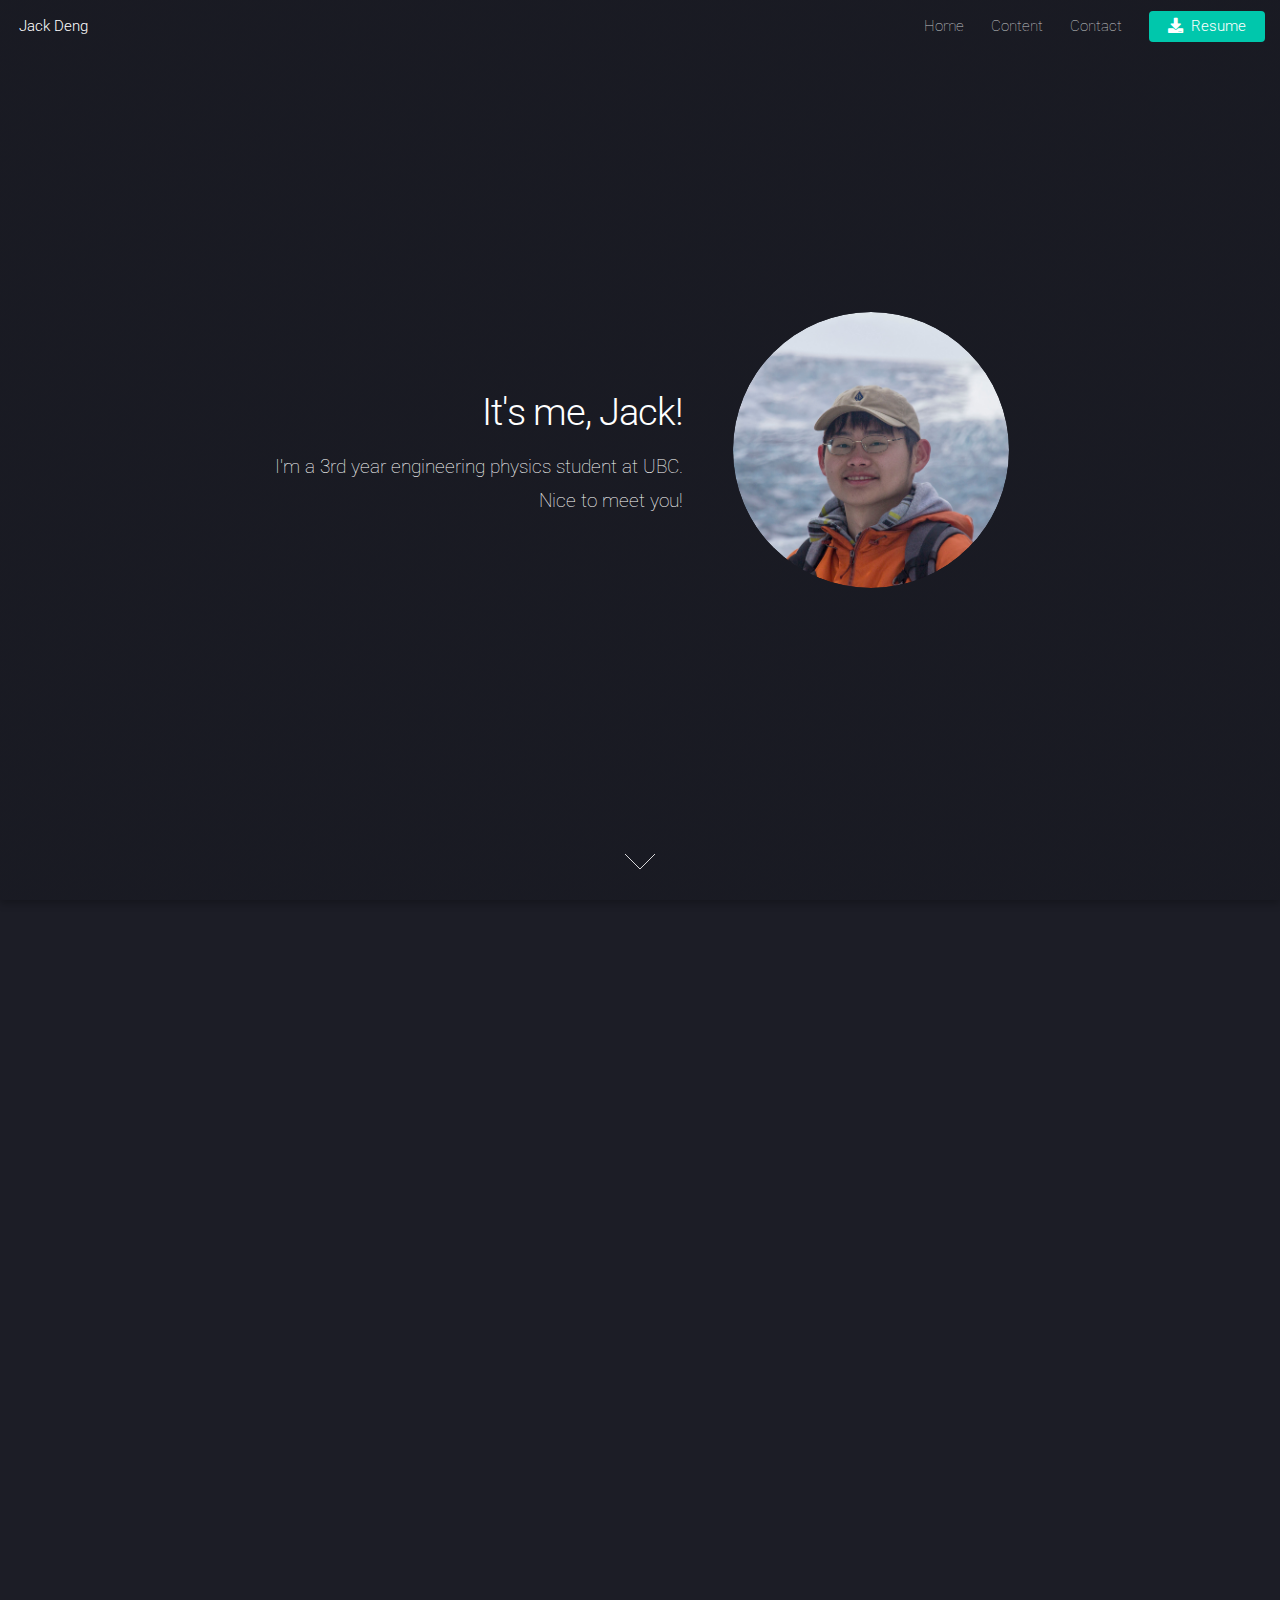
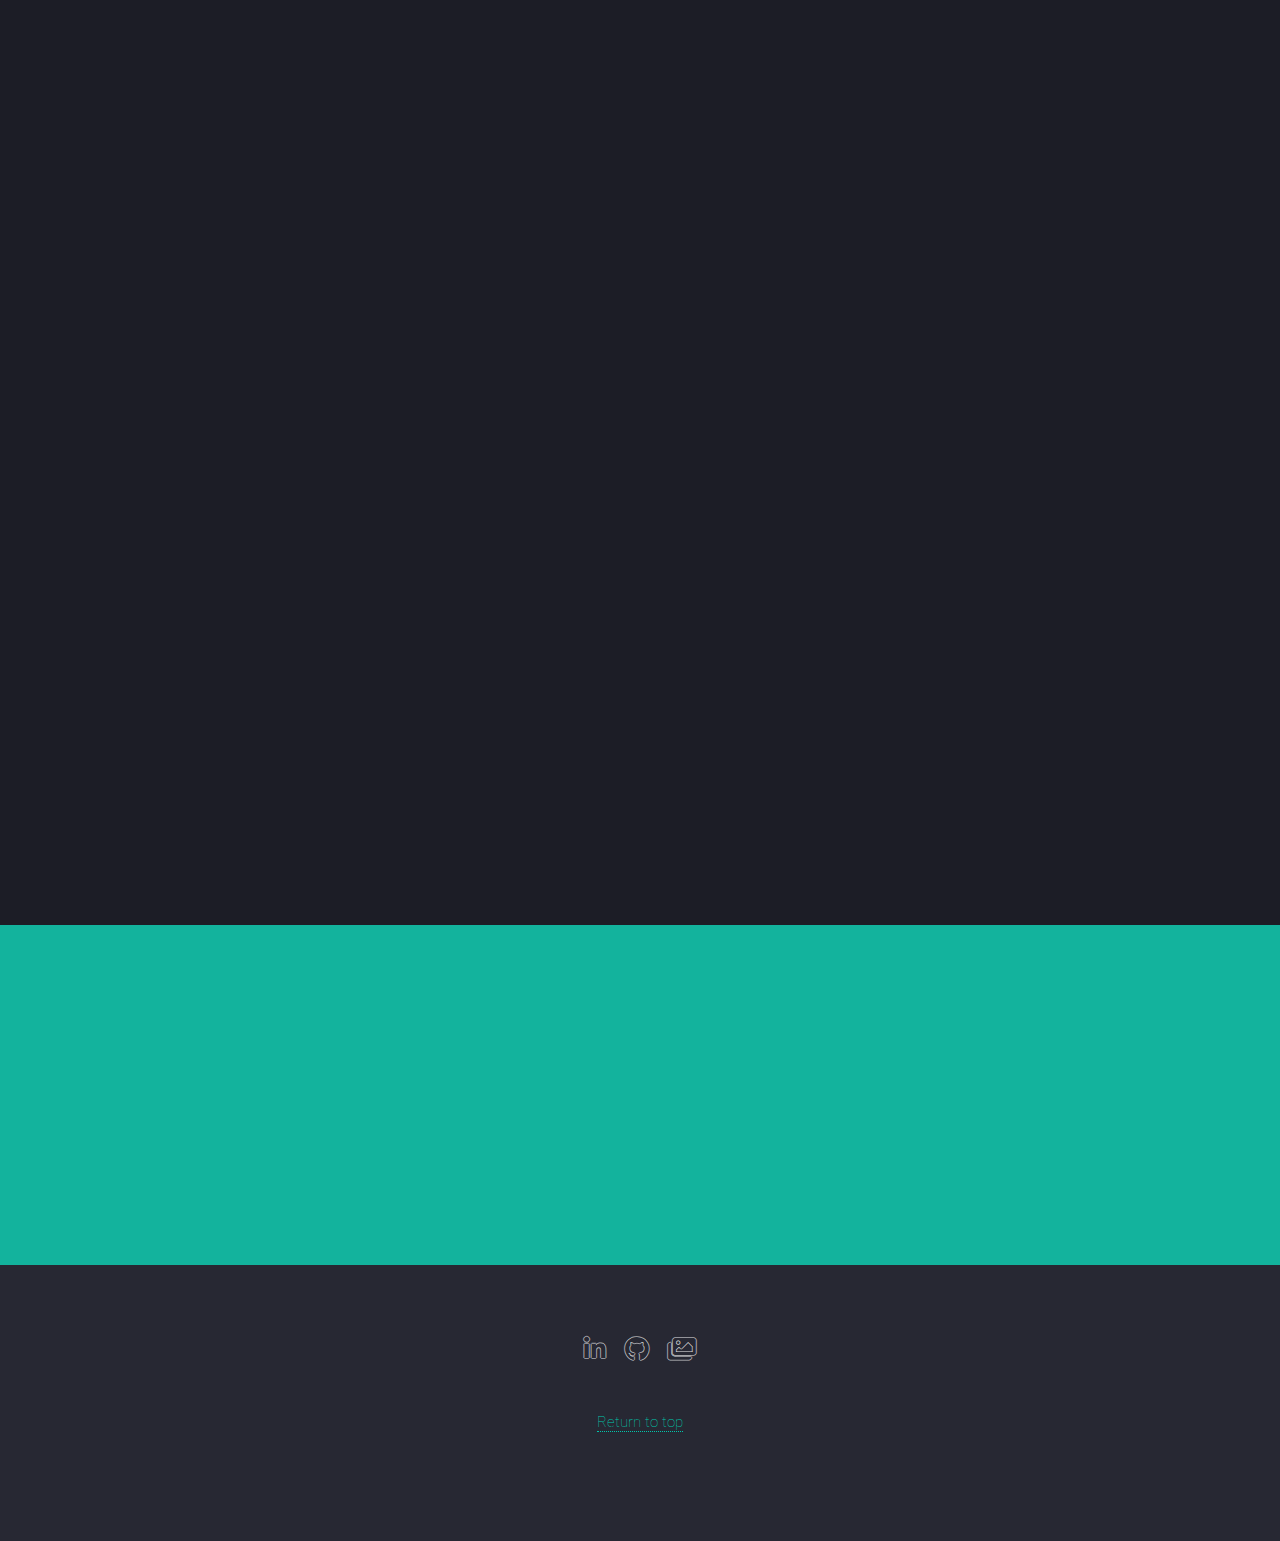
==== index.html @ 876738fc "Initial commit" ====
<!DOCTYPE HTML>
<!--
	Landed by HTML5 UP
	html5up.net | @ajlkn
	Free for personal and commercial use under the CCA 3.0 license (html5up.net/license)
-->
<html>
	<head>
		<title>jack's site</title>
		<meta charset="utf-8" />
		<meta name="viewport" content="width=device-width, initial-scale=1, user-scalable=no" />
		<link rel="stylesheet" href="assets/css/main.css" />
		<noscript><link rel="stylesheet" href="assets/css/noscript.css" /></noscript>
	</head>
	<body class="is-preload landing">
		<div id="page-wrapper">

			<!-- Header -->
				<header id="header">
					<h1 id="logo"><a href="index.html">Jack Deng</a></h1>
					<nav id="nav">
						<ul>
							<li><a href="index.html">Home</a></li>
							<li>
								<a href="#">Content</a>
								<ul>
									<li>
										<a href="#work"class="scrolly">Work</a>
										<ul>
											<li><a href="#work" class="scrolly">Huawei AI-IOT Co-op</a></li>
											<li><a href="#work" class="scrolly">Microsemi SW Co-op</a></li>
										</ul>
									</li>
									<li>
										<a href="#projects" class="scrolly">Projects & Extras</a>
										<ul>
											<li><a href="Pages/YikesTheRobot/Robot.html">Yikes, a robot</a></li>
											<li><a href="../../underconstruction.html">Hackathons</a></li>
											<li><a href="../../underconstruction.html">ROS parking challenge</a></li>
											<li><a href="../../underconstruction.html">UBC Baja</a></li>
											<li><a href="../../underconstruction.html">Photography & Film</a></li>
											<li><a href="../../underconstruction.html">Project car</a></li>
										</ul>
									</li>
								</ul>
							</li>
							<li><a href="#contact" class="scrolly">Contact</a></li>
							<li><a href="#" class="button primary icon solid fa-download">Resume</a></li>
						</ul>
					</nav>
				</header>

			<!-- Banner -->
				<section id="banner">
					<div class="content">
						<header>
							<h2>It's me, Jack!</h2>
							<p>I'm a 3rd year engineering physics student at UBC. <br>
								Nice to meet you!
							</p>
						</header>
						<span class="image"><img src="images/potrait.jpg" alt="" /></span>
					</div>
					<a href="#aboutme" class="goto-next scrolly">next</a>
				</section>

			<!-- abotu me -->
				<section id="aboutme" class="spotlight style1 bottom">
					<span class="image fit main"><img src="images/aboutme.jpg" alt=""></span>
					<div class="content">
						<div class="container">
							<div class="row">
								<div class="col-4 col-12">
									<header>
										<h2>About Me</h2>
									</header>
								</div>
								<div class="col-4 col-12">
									<p>I am a 3rd year student studying Engineering Physics (ENPH) at the University of British Columbia. 
										I enjoy learning new things and have enjoyed exploring the various fields in computer science. However, 
										I am also really interested in things related to physics and mechanical stuff.</p>
								</div>
							</div>
						</div>
					</div>
					<a href="#work" class="goto-next scrolly">Next</a>
				</section>
			
			<!-- Work -->
				<section id="work" class="wrapper style1 special fade-up">
					<div class="container">
						<header class="major">
							<h2>Work</h2>
							<p>Internships and paid work experiences</p>
						</header>
						<div class="box alt">
							<div class="row gtr-uniform">
								<section class="col-6 col-12-xsmall">
									<a href="#"><span class="image logo"> <img src="images/huaweii.jpg" alt="" /></span></a>
									<h3>AI-IOT Research Co-op</h3>
									<p>Worked on ROS research and development, focusing on navigation and mapping. Lasting 4 month during the summer of 2020.</p>
								</section>
								<section class="col-6 col-12-xsmall">
									<a href="#"><span class="image logo"> <img src="images/microsemi.jpg" alt="" /></span></a>
									<h3>Software Verification Co-op</h3>
									<p>Worked on software testing and verification on optical network processing chips. Lasting 4 month during the spring of 2019</p>
								</section>
							</div>
						</div>
					</div>
				</section>
			
			<!-- Projects -->
			<section id="projects" class="wrapper style1 special fade-up">
				<div class="container"> 
					<header class="major">
						<h2>Projects & Extras</h2>
						<p>Stuff I've done personally or for school</p>
					</header>
					<div class="box alt">
						<div class="row gtr-50 gtr-uniform">
							<section class="col-4 col-6-medium col-12-xsmall">
								<a href="Pages/YikesTheRobot/Robot.html"><span class="image card"> <img src="images/roba.jpg" alt="" /></span></a> 
								<h3>Yikes, a robot</h3>
								<p>An autonomous robot designed and built during the summer of 2019 for ENPH253</p>
								<ul class="actions special">
									<li><a href="Pages/YikesTheRobot/Robot.html" class="button">Learn more</a></li>
								</ul>
							</section>
							<section class="col-4 col-6-medium col-12-xsmall">
								<a href="#"><span class="image card"> <img src="images/hacka.jpg" alt="" /></span></a> 
								<h3>Hackathons</h3>
								<p>I've attended various hackathons to learn, have fun and meet new people. </p>
								<ul class="actions special">
									<li><a href="underconstruction.html" class="button">Learn more</a></li>
								</ul>
							</section>
							<section class="col-4 col-6-medium col-12-xsmall">
								<a href="#"><span class="image card"> <img src="images/ROSa.jpg" alt="" /></span></a> 
								<h3>ROS parking challenge</h3>
								<p>A project where our robot collected license plates in a simulated environment for ENPH353.</p>
								<ul class="actions special">
									<li><a href="underconstruction.html" class="button">Learn more</a></li>
								</ul>
							</section>
							<section class="col-4 col-6-medium col-12-xsmall">
								<a href="#"><span class="image card"> <img src="images/bajaa.jpg" alt="" /></span></a> 
								<h3>UBC Baja</h3>
								<p>Helped design and build the drivetrain at a school design team that competed for Baja SAE.</p>
								<ul class="actions special">
									<li><a href="underconstruction.html" class="button">Learn more</a></li>
								</ul>
							</section>
							<section class="col-4 col-6-medium col-12-xsmall">
								<a href="#"><span class="image card"> <img src="images/phota.jpg" alt="" /></span></a> 
								<h3>Photography & Film</h3>
								<p>Extra stuff revolving my photography and film projects I have done for fun.</p>
								<ul class="actions special">
									<li><a href="underconstruction.html" class="button">Learn more</a></li>
								</ul>
							</section>
							<section class="col-4 col-6-medium col-12-xsmall">
								<a href="#"><span class="image card"> <img src="images/carra.jpg" alt="" /></span></a> 
								<h3>Project car</h3>
								<p>A 94 Miata I am in the process of fixing up and making it really my own.</p>
								<ul class="actions special">
									<li><a href="underconstruction.html" class="button">Learn more</a></li>
								</ul>
							</section>
						</div>
					</div>
				</div>
			</section>

			<!-- Contact -->
				<section id="contact" class="wrapper style2 special fade">
					<div class="container">
						<header>
							<h2>Interested?</h2>
							<p>Contact me at <br> jackdeng000@gmail.com <br>
							or grab my resume below!</p>
							<a href="#" class="button primary icon solid fa-download">resume</a>
						</header>
					</div>
				</section>

			<!-- Footer -->
				<footer id="footer">
					<ul class="icons">
						<li><a href="https://www.linkedin.com/in/jacdeng/" class="icon brands alt fa-linkedin-in"><span class="label">LinkedIn</span></a></li>
						<li><a href="https://github.com/jacdeng" class="icon brands alt fa-github"><span class="label">GitHub</span></a></li>
						<li><a href="https://unsplash.com/@jacdeng" class="icon solid alt fa-images"><span class="label">Unsplash</span></a></li>
					</ul>
					<ul class="icons">
						<li><a href="#header" class="scrolly">Return to top</a></li>
					</ul>
				</footer>

		</div>

		<!-- Scripts -->
			<script src="assets/js/jquery.min.js"></script>
			<script src="assets/js/jquery.scrolly.min.js"></script>
			<script src="assets/js/jquery.dropotron.min.js"></script>
			<script src="assets/js/jquery.scrollex.min.js"></script>
			<script src="assets/js/browser.min.js"></script>
			<script src="assets/js/breakpoints.min.js"></script>
			<script src="assets/js/util.js"></script>
			<script src="assets/js/main.js"></script>

	</body>
</html>
---- assets/css/main.css ----
@import url("fontawesome-all.min.css");
@import url("https://fonts.googleapis.com/css?family=Roboto:100,300,100italic,300italic");

/*
	Landed by HTML5 UP
	html5up.net | @ajlkn
	Free for personal and commercial use under the CCA 3.0 license (html5up.net/license)
*/

html, body, div, span, applet, object,
iframe, h1, h2, h3, h4, h5, h6, p, blockquote,
pre, a, abbr, acronym, address, big, cite,
code, del, dfn, em, img, ins, kbd, q, s, samp,
small, strike, strong, sub, sup, tt, var, b,
u, i, center, dl, dt, dd, ol, ul, li, fieldset,
form, label, legend, table, caption, tbody,
tfoot, thead, tr, th, td, article, aside,
canvas, details, embed, figure, figcaption,
footer, header, hgroup, menu, nav, output, ruby,
section, summary, time, mark, audio, video {
	margin: 0;
	padding: 0;
	border: 0;
	font-size: 100%;
	font: inherit;
	vertical-align: baseline;}

article, aside, details, figcaption, figure,
footer, header, hgroup, menu, nav, section {
	display: block;}

body {
	line-height: 1;
}

ol, ul {
	list-style: none;
}

blockquote, q {
	quotes: none;
}

	blockquote:before, blockquote:after, q:before, q:after {
		content: '';
		content: none;
	}

table {
	border-collapse: collapse;
	border-spacing: 0;
}

body {
	-webkit-text-size-adjust: none;
}

mark {
	background-color: transparent;
	color: inherit;
}

input::-moz-focus-inner {
	border: 0;
	padding: 0;
}

input, select, textarea {
	-moz-appearance: none;
	-webkit-appearance: none;
	-ms-appearance: none;
	appearance: none;
}

/* Basic */

	html {
		box-sizing: border-box;
	}

	*, *:before, *:after {
		box-sizing: inherit;
	}

	html, body {
		background: #1c1d26;
	}

	body.is-preload *, body.is-preload *:before, body.is-preload *:after {
		-moz-animation: none !important;
		-webkit-animation: none !important;
		-ms-animation: none !important;
		animation: none !important;
		-moz-transition: none !important;
		-webkit-transition: none !important;
		-ms-transition: none !important;
		transition: none !important;
	}

	body, input, select, textarea {
		color: rgba(255, 255, 255, 0.75);
		font-family: "Roboto", Helvetica, sans-serif;
		font-size: 15pt;
		font-weight: 100;
		line-height: 1.75em;
	}

	a {
		-moz-transition: border-color 0.2s ease-in-out, color 0.2s ease-in-out;
		-webkit-transition: border-color 0.2s ease-in-out, color 0.2s ease-in-out;
		-ms-transition: border-color 0.2s ease-in-out, color 0.2s ease-in-out;
		transition: border-color 0.2s ease-in-out, color 0.2s ease-in-out;
		border-bottom: dotted 1px;
		color: #00c7ac;
		text-decoration: none;
	}

		a:hover {
			color: #00c7ac !important;
			border-bottom-color: transparent;
		}

	strong, b {
		color: #ffffff;
		font-weight: 300;
	}

	em, i {
		font-style: italic;
	}

	p {
		margin: 0 0 2em 0;
	}

	h1, h2, h3, h4, h5, h6 {
		color: #ffffff;
		font-weight: 300;
		line-height: 1em;
		margin: 0 0 1em 0;
	}

		h1 a, h2 a, h3 a, h4 a, h5 a, h6 a {
			color: inherit;
			border: 0;
		}

	h2 {
		font-size: 2em;
		line-height: 1.5em;
		letter-spacing: -0.025em;
	}

	h3 {
		font-size: 1.35em;
		line-height: 1.5em;
	}

	h4 {
		font-size: 1.1em;
		line-height: 1.5em;
	}

	h5 {
		font-size: 0.9em;
		line-height: 1.5em;
	}

	h6 {
		font-size: 0.7em;
		line-height: 1.5em;
	}

	sub {
		font-size: 0.8em;
		position: relative;
		top: 0.5em;
	}

	sup {
		font-size: 0.8em;
		position: relative;
		top: -0.5em;
	}

	hr {
		border: 0;
		border-bottom: solid 1px rgba(255, 255, 255, 0.3);
		margin: 3em 0;
	}

		hr.major {
			margin: 4em 0;
		}

	blockquote {
		border-left: solid 4px rgba(255, 255, 255, 0.3);
		font-style: italic;
		margin: 0 0 2em 0;
		padding: 0.5em 0 0.5em 2em;
	}

	code {
		background: rgba(255, 255, 255, 0.075);
		border-radius: 4px;
		font-family: "Courier New", monospace;
		font-size: 0.9em;
		margin: 0 0.25em;
		padding: 0.25em 0.65em;
	}

	pre {
		-webkit-overflow-scrolling: touch;
		font-family: "Courier New", monospace;
		font-size: 0.9em;
		margin: 0 0 2em 0;
	}

		pre code {
			display: block;
			line-height: 1.75em;
			padding: 1em 1.5em;
			overflow-x: auto;
		}

	.align-left {
		text-align: left;
	}

	.align-center {
		text-align: center;
	}

	.align-right {
		text-align: right;
	}

/* Loader */

	@-moz-keyframes spinner-show {
		0% {
			opacity: 0;
		}

		100% {
			opacity: 1;
		}
	}

	@-webkit-keyframes spinner-show {
		0% {
			opacity: 0;
		}

		100% {
			opacity: 1;
		}
	}

	@-ms-keyframes spinner-show {
		0% {
			opacity: 0;
		}

		100% {
			opacity: 1;
		}
	}

	@keyframes spinner-show {
		0% {
			opacity: 0;
		}

		100% {
			opacity: 1;
		}
	}

	@-moz-keyframes spinner-hide {
		0% {
			color: rgba(255, 255, 255, 0.15);
			z-index: 100001;
			-moz-transform: scale(1) rotate(0deg);
			-webkit-transform: scale(1) rotate(0deg);
			-ms-transform: scale(1) rotate(0deg);
			transform: scale(1) rotate(0deg);
		}

		99% {
			color: #1c1d26;
			z-index: 100001;
			-moz-transform: scale(0.5) rotate(360deg);
			-webkit-transform: scale(0.5) rotate(360deg);
			-ms-transform: scale(0.5) rotate(360deg);
			transform: scale(0.5) rotate(360deg);
		}

		100% {
			color: #1c1d26;
			z-index: -1;
			-moz-transform: scale(0.5) rotate(360deg);
			-webkit-transform: scale(0.5) rotate(360deg);
			-ms-transform: scale(0.5) rotate(360deg);
			transform: scale(0.5) rotate(360deg);
		}
	}

	@-webkit-keyframes spinner-hide {
		0% {
			color: rgba(255, 255, 255, 0.15);
			z-index: 100001;
			-moz-transform: scale(1) rotate(0deg);
			-webkit-transform: scale(1) rotate(0deg);
			-ms-transform: scale(1) rotate(0deg);
			transform: scale(1) rotate(0deg);
		}

		99% {
			color: #1c1d26;
			z-index: 100001;
			-moz-transform: scale(0.5) rotate(360deg);
			-webkit-transform: scale(0.5) rotate(360deg);
			-ms-transform: scale(0.5) rotate(360deg);
			transform: scale(0.5) rotate(360deg);
		}

		100% {
			color: #1c1d26;
			z-index: -1;
			-moz-transform: scale(0.5) rotate(360deg);
			-webkit-transform: scale(0.5) rotate(360deg);
			-ms-transform: scale(0.5) rotate(360deg);
			transform: scale(0.5) rotate(360deg);
		}
	}

	@-ms-keyframes spinner-hide {
		0% {
			color: rgba(255, 255, 255, 0.15);
			z-index: 100001;
			-moz-transform: scale(1) rotate(0deg);
			-webkit-transform: scale(1) rotate(0deg);
			-ms-transform: scale(1) rotate(0deg);
			transform: scale(1) rotate(0deg);
		}

		99% {
			color: #1c1d26;
			z-index: 100001;
			-moz-transform: scale(0.5) rotate(360deg);
			-webkit-transform: scale(0.5) rotate(360deg);
			-ms-transform: scale(0.5) rotate(360deg);
			transform: scale(0.5) rotate(360deg);
		}

		100% {
			color: #1c1d26;
			z-index: -1;
			-moz-transform: scale(0.5) rotate(360deg);
			-webkit-transform: scale(0.5) rotate(360deg);
			-ms-transform: scale(0.5) rotate(360deg);
			transform: scale(0.5) rotate(360deg);
		}
	}

	@keyframes spinner-hide {
		0% {
			color: rgba(255, 255, 255, 0.15);
			z-index: 100001;
			-moz-transform: scale(1) rotate(0deg);
			-webkit-transform: scale(1) rotate(0deg);
			-ms-transform: scale(1) rotate(0deg);
			transform: scale(1) rotate(0deg);
		}

		99% {
			color: #1c1d26;
			z-index: 100001;
			-moz-transform: scale(0.5) rotate(360deg);
			-webkit-transform: scale(0.5) rotate(360deg);
			-ms-transform: scale(0.5) rotate(360deg);
			transform: scale(0.5) rotate(360deg);
		}

		100% {
			color: #1c1d26;
			z-index: -1;
			-moz-transform: scale(0.5) rotate(360deg);
			-webkit-transform: scale(0.5) rotate(360deg);
			-ms-transform: scale(0.5) rotate(360deg);
			transform: scale(0.5) rotate(360deg);
		}
	}

	@-moz-keyframes spinner-rotate {
		0% {
			-moz-transform: scale(1) rotate(0deg);
			-webkit-transform: scale(1) rotate(0deg);
			-ms-transform: scale(1) rotate(0deg);
			transform: scale(1) rotate(0deg);
		}

		100% {
			-moz-transform: scale(1) rotate(360deg);
			-webkit-transform: scale(1) rotate(360deg);
			-ms-transform: scale(1) rotate(360deg);
			transform: scale(1) rotate(360deg);
		}
	}

	@-webkit-keyframes spinner-rotate {
		0% {
			-moz-transform: scale(1) rotate(0deg);
			-webkit-transform: scale(1) rotate(0deg);
			-ms-transform: scale(1) rotate(0deg);
			transform: scale(1) rotate(0deg);
		}

		100% {
			-moz-transform: scale(1) rotate(360deg);
			-webkit-transform: scale(1) rotate(360deg);
			-ms-transform: scale(1) rotate(360deg);
			transform: scale(1) rotate(360deg);
		}
	}

	@-ms-keyframes spinner-rotate {
		0% {
			-moz-transform: scale(1) rotate(0deg);
			-webkit-transform: scale(1) rotate(0deg);
			-ms-transform: scale(1) rotate(0deg);
			transform: scale(1) rotate(0deg);
		}

		100% {
			-moz-transform: scale(1) rotate(360deg);
			-webkit-transform: scale(1) rotate(360deg);
			-ms-transform: scale(1) rotate(360deg);
			transform: scale(1) rotate(360deg);
		}
	}

	@keyframes spinner-rotate {
		0% {
			-moz-transform: scale(1) rotate(0deg);
			-webkit-transform: scale(1) rotate(0deg);
			-ms-transform: scale(1) rotate(0deg);
			transform: scale(1) rotate(0deg);
		}

		100% {
			-moz-transform: scale(1) rotate(360deg);
			-webkit-transform: scale(1) rotate(360deg);
			-ms-transform: scale(1) rotate(360deg);
			transform: scale(1) rotate(360deg);
		}
	}

	@-moz-keyframes overlay-hide {
		0% {
			opacity: 1;
			z-index: 100000;
		}

		15% {
			opacity: 1;
			z-index: 100000;
		}

		99% {
			opacity: 0;
			z-index: 100000;
		}

		100% {
			opacity: 0;
			z-index: -1;
		}
	}

	@-webkit-keyframes overlay-hide {
		0% {
			opacity: 1;
			z-index: 100000;
		}

		15% {
			opacity: 1;
			z-index: 100000;
		}

		99% {
			opacity: 0;
			z-index: 100000;
		}

		100% {
			opacity: 0;
			z-index: -1;
		}
	}

	@-ms-keyframes overlay-hide {
		0% {
			opacity: 1;
			z-index: 100000;
		}

		15% {
			opacity: 1;
			z-index: 100000;
		}

		99% {
			opacity: 0;
			z-index: 100000;
		}

		100% {
			opacity: 0;
			z-index: -1;
		}
	}

	@keyframes overlay-hide {
		0% {
			opacity: 1;
			z-index: 100000;
		}

		15% {
			opacity: 1;
			z-index: 100000;
		}

		99% {
			opacity: 0;
			z-index: 100000;
		}

		100% {
			opacity: 0;
			z-index: -1;
		}
	}

	body.landing {
		text-decoration: none;
	}

		body.landing:before {
			-moz-osx-font-smoothing: grayscale;
			-webkit-font-smoothing: antialiased;
			display: inline-block;
			font-style: normal;
			font-variant: normal;
			text-rendering: auto;
			line-height: 1;
			text-transform: none !important;
			font-family: 'Font Awesome 5 Free';
			font-weight: 900;
		}

		body.landing:before {
			-moz-animation: spinner-show 1.5s 1 0.25s ease forwards, spinner-hide 0.25s ease-in-out forwards !important;
			-webkit-animation: spinner-show 1.5s 1 0.25s ease forwards, spinner-hide 0.25s ease-in-out forwards !important;
			-ms-animation: spinner-show 1.5s 1 0.25s ease forwards, spinner-hide 0.25s ease-in-out forwards !important;
			animation: spinner-show 1.5s 1 0.25s ease forwards, spinner-hide 0.25s ease-in-out forwards !important;
			-moz-transform-origin: 50% 50%;
			-webkit-transform-origin: 50% 50%;
			-ms-transform-origin: 50% 50%;
			transform-origin: 50% 50%;
			color: rgba(255, 255, 255, 0.15);
			content: '\f1ce';
			cursor: default;
			display: block;
			font-size: 2em;
			height: 2em;
			left: 50%;
			line-height: 2em;
			margin: -1em 0 0 -1em;
			opacity: 0;
			position: fixed;
			text-align: center;
			top: 50%;
			width: 2em;
			z-index: -1;
		}

		body.landing:after {
			-moz-animation: overlay-hide 1.5s ease-in forwards !important;
			-webkit-animation: overlay-hide 1.5s ease-in forwards !important;
			-ms-animation: overlay-hide 1.5s ease-in forwards !important;
			animation: overlay-hide 1.5s ease-in forwards !important;
			background: #1c1d26;
			content: '';
			display: block;
			height: 100%;
			left: 0;
			opacity: 0;
			position: fixed;
			top: 0;
			width: 100%;
			z-index: -1;
		}

		body.landing.is-preload:before {
			-moz-animation: spinner-show 1.5s 1 0.25s ease forwards, spinner-rotate 0.75s infinite linear !important;
			-webkit-animation: spinner-show 1.5s 1 0.25s ease forwards, spinner-rotate 0.75s infinite linear !important;
			-ms-animation: spinner-show 1.5s 1 0.25s ease forwards, spinner-rotate 0.75s infinite linear !important;
			animation: spinner-show 1.5s 1 0.25s ease forwards, spinner-rotate 0.75s infinite linear !important;
			z-index: 100001;
		}

		body.landing.is-preload:after {
			-moz-animation: none !important;
			-webkit-animation: none !important;
			-ms-animation: none !important;
			animation: none !important;
			opacity: 1;
			z-index: 100000;
		}

	@media (-webkit-min-device-pixel-ratio: 2) {

		body.landing:before {
			line-height: 2.025em;
		}

	}

/* Container */

	.container {
		margin: 0 auto;
		max-width: calc(100% - 4em);
		width: 70em;
	}

		.container.xsmall {
			width: 17.5em;
		}

		.container.small {
			width: 35em;
		}

		.container.medium {
			width: 52.5em;
		}

		.container.large {
			width: 87.5em;
		}

		.container.xlarge {
			width: 105em;
		}

		.container.max {
			width: 100%;
		}

		@media screen and (max-width: 1280px) {

			.container {
				width: 90%;
				max-width: 100%;
			}

		}

		@media screen and (max-width: 980px) {

			.container {
				width: 100% !important;
			}

		}

/* Row */

	.row {
		display: flex;
		flex-wrap: wrap;
		box-sizing: border-box;
		align-items: stretch;
	}

		.row > * {
			box-sizing: border-box;
		}

		.row.gtr-uniform > * > :last-child {
			margin-bottom: 0;
		}

		.row.aln-left {
			justify-content: flex-start;
		}

		.row.aln-center {
			justify-content: center;
		}

		.row.aln-right {
			justify-content: flex-end;
		}

		.row.aln-top {
			align-items: flex-start;
		}

		.row.aln-middle {
			align-items: center;
		}

		.row.aln-bottom {
			align-items: flex-end;
		}

		.row > .imp {
			order: -1;
		}

		.row > .col-1 {
			width: 8.33333%;
		}

		.row > .off-1 {
			margin-left: 8.33333%;
		}

		.row > .col-2 {
			width: 16.66667%;
		}

		.row > .off-2 {
			margin-left: 16.66667%;
		}

		.row > .col-3 {
			width: 25%;
		}

		.row > .off-3 {
			margin-left: 25%;
		}

		.row > .col-4 {
			width: 33.33333%;
		}

		.row > .off-4 {
			margin-left: 33.33333%;
		}

		.row > .col-5 {
			width: 41.66667%;
		}

		.row > .off-5 {
			margin-left: 41.66667%;
		}

		.row > .col-6 {
			width: 50%;
		}

		.row > .off-6 {
			margin-left: 50%;
		}

		.row > .col-7 {
			width: 58.33333%;
		}

		.row > .off-7 {
			margin-left: 58.33333%;
		}

		.row > .col-8 {
			width: 66.66667%;
		}

		.row > .off-8 {
			margin-left: 66.66667%;
		}

		.row > .col-9 {
			width: 75%;
		}

		.row > .off-9 {
			margin-left: 75%;
		}

		.row > .col-10 {
			width: 83.33333%;
		}

		.row > .off-10 {
			margin-left: 83.33333%;
		}

		.row > .col-11 {
			width: 91.66667%;
		}

		.row > .off-11 {
			margin-left: 91.66667%;
		}

		.row > .col-12 {
			width: 100%;
		}

		.row > .off-12 {
			margin-left: 100%;
		}

		.row.gtr-0 {
			margin-top: 0;
			margin-left: 0em;
		}

			.row.gtr-0 > * {
				padding: 0 0 0 0em;
			}

			.row.gtr-0.gtr-uniform {
				margin-top: 0em;
			}

				.row.gtr-0.gtr-uniform > * {
					padding-top: 0em;
				}

		.row.gtr-25 {
			margin-top: 0;
			margin-left: -0.625em;
		}

			.row.gtr-25 > * {
				padding: 0 0 0 0.625em;
			}

			.row.gtr-25.gtr-uniform {
				margin-top: -0.625em;
			}

				.row.gtr-25.gtr-uniform > * {
					padding-top: 0.625em;
				}

		.row.gtr-50 {
			margin-top: 0;
			margin-left: -1.25em;
		}

			.row.gtr-50 > * {
				padding: 0 0 0 1.25em;
			}

			.row.gtr-50.gtr-uniform {
				margin-top: -1.25em;
			}

				.row.gtr-50.gtr-uniform > * {
					padding-top: 1.25em;
				}

		.row {
			margin-top: 0;
			margin-left: -2.5em;
		}

			.row > * {
				padding: 0 0 0 2.5em;
			}

			.row.gtr-uniform {
				margin-top: -2.5em;
			}

				.row.gtr-uniform > * {
					padding-top: 2.5em;
				}

		.row.gtr-150 {
			margin-top: 0;
			margin-left: -3.75em;
		}

			.row.gtr-150 > * {
				padding: 0 0 0 3.75em;
			}

			.row.gtr-150.gtr-uniform {
				margin-top: -3.75em;
			}

				.row.gtr-150.gtr-uniform > * {
					padding-top: 3.75em;
				}

		.row.gtr-200 {
			margin-top: 0;
			margin-left: -5em;
		}

			.row.gtr-200 > * {
				padding: 0 0 0 5em;
			}

			.row.gtr-200.gtr-uniform {
				margin-top: -5em;
			}

				.row.gtr-200.gtr-uniform > * {
					padding-top: 5em;
				}

		@media screen and (max-width: 1680px) {

			.row {
				display: flex;
				flex-wrap: wrap;
				box-sizing: border-box;
				align-items: stretch;
			}

				.row > * {
					box-sizing: border-box;
				}

				.row.gtr-uniform > * > :last-child {
					margin-bottom: 0;
				}

				.row.aln-left {
					justify-content: flex-start;
				}

				.row.aln-center {
					justify-content: center;
				}

				.row.aln-right {
					justify-content: flex-end;
				}

				.row.aln-top {
					align-items: flex-start;
				}

				.row.aln-middle {
					align-items: center;
				}

				.row.aln-bottom {
					align-items: flex-end;
				}

				.row > .imp-xlarge {
					order: -1;
				}

				.row > .col-1-xlarge {
					width: 8.33333%;
				}

				.row > .off-1-xlarge {
					margin-left: 8.33333%;
				}

				.row > .col-2-xlarge {
					width: 16.66667%;
				}

				.row > .off-2-xlarge {
					margin-left: 16.66667%;
				}

				.row > .col-3-xlarge {
					width: 25%;
				}

				.row > .off-3-xlarge {
					margin-left: 25%;
				}

				.row > .col-4-xlarge {
					width: 33.33333%;
				}

				.row > .off-4-xlarge {
					margin-left: 33.33333%;
				}

				.row > .col-5-xlarge {
					width: 41.66667%;
				}

				.row > .off-5-xlarge {
					margin-left: 41.66667%;
				}

				.row > .col-6-xlarge {
					width: 50%;
				}

				.row > .off-6-xlarge {
					margin-left: 50%;
				}

				.row > .col-7-xlarge {
					width: 58.33333%;
				}

				.row > .off-7-xlarge {
					margin-left: 58.33333%;
				}

				.row > .col-8-xlarge {
					width: 66.66667%;
				}

				.row > .off-8-xlarge {
					margin-left: 66.66667%;
				}

				.row > .col-9-xlarge {
					width: 75%;
				}

				.row > .off-9-xlarge {
					margin-left: 75%;
				}

				.row > .col-10-xlarge {
					width: 83.33333%;
				}

				.row > .off-10-xlarge {
					margin-left: 83.33333%;
				}

				.row > .col-11-xlarge {
					width: 91.66667%;
				}

				.row > .off-11-xlarge {
					margin-left: 91.66667%;
				}

				.row > .col-12-xlarge {
					width: 100%;
				}

				.row > .off-12-xlarge {
					margin-left: 100%;
				}

				.row.gtr-0 {
					margin-top: 0;
					margin-left: 0em;
				}

					.row.gtr-0 > * {
						padding: 0 0 0 0em;
					}

					.row.gtr-0.gtr-uniform {
						margin-top: 0em;
					}

						.row.gtr-0.gtr-uniform > * {
							padding-top: 0em;
						}

				.row.gtr-25 {
					margin-top: 0;
					margin-left: -0.625em;
				}

					.row.gtr-25 > * {
						padding: 0 0 0 0.625em;
					}

					.row.gtr-25.gtr-uniform {
						margin-top: -0.625em;
					}

						.row.gtr-25.gtr-uniform > * {
							padding-top: 0.625em;
						}

				.row.gtr-50 {
					margin-top: 0;
					margin-left: -1.25em;
				}

					.row.gtr-50 > * {
						padding: 0 0 0 1.75em;
					}

					.row.gtr-50.gtr-uniform {
						margin-top: -1.25em;
					}

						.row.gtr-50.gtr-uniform > * {
							padding-top: 1.25em;
							padding-bottom: 1.25em;
						}

				.row {
					margin-top: 0;
					margin-left: -2.5em;
				}

					.row > * {
						padding: 0 0 0 2.5em;
					}

					.row.gtr-uniform {
						margin-top: -2.5em;
					}

						.row.gtr-uniform > * {
							padding-top: 0em;
						}

				.row.gtr-150 {
					margin-top: 0;
					margin-left: -3.75em;
				}

					.row.gtr-150 > * {
						padding: 0 0 0 3.75em;
					}

					.row.gtr-150.gtr-uniform {
						margin-top: -3.75em;
					}

						.row.gtr-150.gtr-uniform > * {
							padding-top: 3.75em;
						}

				.row.gtr-200 {
					margin-top: 0;
					margin-left: -5em;
				}

					.row.gtr-200 > * {
						padding: 0 0 0 5em;
					}

					.row.gtr-200.gtr-uniform {
						margin-top: -5em;
					}

						.row.gtr-200.gtr-uniform > * {
							padding-top: 5em;
						}

		}

		@media screen and (max-width: 1280px) {

			.row {
				display: flex;
				flex-wrap: wrap;
				box-sizing: border-box;
				align-items: stretch;
			}

				.row > * {
					box-sizing: border-box;
				}

				.row.gtr-uniform > * > :last-child {
					margin-bottom: 0;
				}

				.row.aln-left {
					justify-content: flex-start;
				}

				.row.aln-center {
					justify-content: center;
				}

				.row.aln-right {
					justify-content: flex-end;
				}

				.row.aln-top {
					align-items: flex-start;
				}

				.row.aln-middle {
					align-items: center;
				}

				.row.aln-bottom {
					align-items: flex-end;
				}

				.row > .imp-large {
					order: -1;
				}

				.row > .col-1-large {
					width: 8.33333%;
				}

				.row > .off-1-large {
					margin-left: 8.33333%;
				}

				.row > .col-2-large {
					width: 16.66667%;
				}

				.row > .off-2-large {
					margin-left: 16.66667%;
				}

				.row > .col-3-large {
					width: 25%;
				}

				.row > .off-3-large {
					margin-left: 25%;
				}

				.row > .col-4-large {
					width: 33.33333%;
				}

				.row > .off-4-large {
					margin-left: 33.33333%;
				}

				.row > .col-5-large {
					width: 41.66667%;
				}

				.row > .off-5-large {
					margin-left: 41.66667%;
				}

				.row > .col-6-large {
					width: 50%;
				}

				.row > .off-6-large {
					margin-left: 50%;
				}

				.row > .col-7-large {
					width: 58.33333%;
				}

				.row > .off-7-large {
					margin-left: 58.33333%;
				}

				.row > .col-8-large {
					width: 66.66667%;
				}

				.row > .off-8-large {
					margin-left: 66.66667%;
				}

				.row > .col-9-large {
					width: 75%;
				}

				.row > .off-9-large {
					margin-left: 75%;
				}

				.row > .col-10-large {
					width: 83.33333%;
				}

				.row > .off-10-large {
					margin-left: 83.33333%;
				}

				.row > .col-11-large {
					width: 91.66667%;
				}

				.row > .off-11-large {
					margin-left: 91.66667%;
				}

				.row > .col-12-large {
					width: 100%;
				}

				.row > .off-12-large {
					margin-left: 100%;
				}

				.row.gtr-0 {
					margin-top: 0;
					margin-left: 0em;
				}

					.row.gtr-0 > * {
						padding: 0 0 0 0em;
					}

					.row.gtr-0.gtr-uniform {
						margin-top: 0em;
					}

						.row.gtr-0.gtr-uniform > * {
							padding-top: 0em;
						}

				.row.gtr-25 {
					margin-top: 0;
					margin-left: -0.625em;
				}

					.row.gtr-25 > * {
						padding: 0 0 0 0.625em;
					}

					.row.gtr-25.gtr-uniform {
						margin-top: -0.625em;
					}

						.row.gtr-25.gtr-uniform > * {
							padding-top: 0.625em;
						}

				.row.gtr-50 {
					margin-top: 0;
					margin-left: -1.25em;
				}

					.row.gtr-50 > * {
						padding: 0 0 0 1.75em;
					}

					.row.gtr-50.gtr-uniform {
						margin-top: -1.25em;
					}

						.row.gtr-50.gtr-uniform > * {
							padding-top: 1.25em;
							padding-bottom: 1.25em;
						}

				.row {
					margin-top: 0;
					margin-left: -2.5em;
				}

					.row > * {
						padding: 0 0 0 2.5em;
					}

					.row.gtr-uniform {
						margin-top: -2.5em;
					}

						.row.gtr-uniform > * {
							padding-top: 0em;
						}

				.row.gtr-150 {
					margin-top: 0;
					margin-left: -3.75em;
				}

					.row.gtr-150 > * {
						padding: 0 0 0 3.75em;
					}

					.row.gtr-150.gtr-uniform {
						margin-top: -3.75em;
					}

						.row.gtr-150.gtr-uniform > * {
							padding-top: 3.75em;
						}

				.row.gtr-200 {
					margin-top: 0;
					margin-left: -5em;
				}

					.row.gtr-200 > * {
						padding: 0 0 0 5em;
					}

					.row.gtr-200.gtr-uniform {
						margin-top: -5em;
					}

						.row.gtr-200.gtr-uniform > * {
							padding-top: 5em;
						}

		}

		@media screen and (max-width: 980px) {

			.row {
				display: flex;
				flex-wrap: wrap;
				box-sizing: border-box;
				align-items: stretch;
			}

				.row > * {
					box-sizing: border-box;
				}

				.row.gtr-uniform > * > :last-child {
					margin-bottom: 0;
				}

				.row.aln-left {
					justify-content: flex-start;
				}

				.row.aln-center {
					justify-content: center;
				}

				.row.aln-right {
					justify-content: flex-end;
				}

				.row.aln-top {
					align-items: flex-start;
				}

				.row.aln-middle {
					align-items: center;
				}

				.row.aln-bottom {
					align-items: flex-end;
				}

				.row > .imp-medium {
					order: -1;
				}

				.row > .col-1-medium {
					width: 8.33333%;
				}

				.row > .off-1-medium {
					margin-left: 8.33333%;
				}

				.row > .col-2-medium {
					width: 16.66667%;
				}

				.row > .off-2-medium {
					margin-left: 16.66667%;
				}

				.row > .col-3-medium {
					width: 25%;
				}

				.row > .off-3-medium {
					margin-left: 25%;
				}

				.row > .col-4-medium {
					width: 33.33333%;
				}

				.row > .off-4-medium {
					margin-left: 33.33333%;
				}

				.row > .col-5-medium {
					width: 41.66667%;
				}

				.row > .off-5-medium {
					margin-left: 41.66667%;
				}

				.row > .col-6-medium {
					width: 50%;
				}

				.row > .off-6-medium {
					margin-left: 50%;
				}

				.row > .col-7-medium {
					width: 58.33333%;
				}

				.row > .off-7-medium {
					margin-left: 58.33333%;
				}

				.row > .col-8-medium {
					width: 66.66667%;
				}

				.row > .off-8-medium {
					margin-left: 66.66667%;
				}

				.row > .col-9-medium {
					width: 75%;
				}

				.row > .off-9-medium {
					margin-left: 75%;
				}

				.row > .col-10-medium {
					width: 83.33333%;
				}

				.row > .off-10-medium {
					margin-left: 83.33333%;
				}

				.row > .col-11-medium {
					width: 91.66667%;
				}

				.row > .off-11-medium {
					margin-left: 91.66667%;
				}

				.row > .col-12-medium {
					width: 100%;
				}

				.row > .off-12-medium {
					margin-left: 100%;
				}

				.row.gtr-0 {
					margin-top: 0;
					margin-left: 0em;
				}

					.row.gtr-0 > * {
						padding: 0 0 0 0em;
					}

					.row.gtr-0.gtr-uniform {
						margin-top: 0em;
					}

						.row.gtr-0.gtr-uniform > * {
							padding-top: 0em;
						}

				.row.gtr-25 {
					margin-top: 0;
					margin-left: -0.625em;
				}

					.row.gtr-25 > * {
						padding: 0 0 0 0.625em;
					}

					.row.gtr-25.gtr-uniform {
						margin-top: -0.625em;
					}

						.row.gtr-25.gtr-uniform > * {
							padding-top: 0.625em;
						}

				.row.gtr-50 {
					margin-top: 0;
					margin-left: -1.25em;
				}

					.row.gtr-50 > * {
						padding: 0 0 0 1.75em;
					}

					.row.gtr-50.gtr-uniform {
						margin-top: -1.25em;
					}

						.row.gtr-50.gtr-uniform > * {
							padding-top: 1.25em;
							padding-bottom: 1.25em;
						}

				.row {
					margin-top: 0;
					margin-left: -2.5em;
				}

					.row > * {
						padding: 0 0 0 2.5em;
					}

					.row.gtr-uniform {
						margin-top: -2.5em;
					}

						.row.gtr-uniform > * {
							padding-top: 0em;
						}

				.row.gtr-150 {
					margin-top: 0;
					margin-left: -3.75em;
				}

					.row.gtr-150 > * {
						padding: 0 0 0 3.75em;
					}

					.row.gtr-150.gtr-uniform {
						margin-top: -3.75em;
					}

						.row.gtr-150.gtr-uniform > * {
							padding-top: 3.75em;
						}

				.row.gtr-200 {
					margin-top: 0;
					margin-left: -5em;
				}

					.row.gtr-200 > * {
						padding: 0 0 0 5em;
					}

					.row.gtr-200.gtr-uniform {
						margin-top: -5em;
					}

						.row.gtr-200.gtr-uniform > * {
							padding-top: 5em;
						}

		}

		@media screen and (max-width: 736px) {

			.row {
				display: flex;
				flex-wrap: wrap;
				box-sizing: border-box;
				align-items: stretch;
			}

				.row > * {
					box-sizing: border-box;
				}

				.row.gtr-uniform > * > :last-child {
					margin-bottom: 0;
				}

				.row.aln-left {
					justify-content: flex-start;
				}

				.row.aln-center {
					justify-content: center;
				}

				.row.aln-right {
					justify-content: flex-end;
				}

				.row.aln-top {
					align-items: flex-start;
				}

				.row.aln-middle {
					align-items: center;
				}

				.row.aln-bottom {
					align-items: flex-end;
				}

				.row > .imp-small {
					order: -1;
				}

				.row > .col-1-small {
					width: 8.33333%;
				}

				.row > .off-1-small {
					margin-left: 8.33333%;
				}

				.row > .col-2-small {
					width: 16.66667%;
				}

				.row > .off-2-small {
					margin-left: 16.66667%;
				}

				.row > .col-3-small {
					width: 25%;
				}

				.row > .off-3-small {
					margin-left: 25%;
				}

				.row > .col-4-small {
					width: 33.33333%;
				}

				.row > .off-4-small {
					margin-left: 33.33333%;
				}

				.row > .col-5-small {
					width: 41.66667%;
				}

				.row > .off-5-small {
					margin-left: 41.66667%;
				}

				.row > .col-6-small {
					width: 50%;
				}

				.row > .off-6-small {
					margin-left: 50%;
				}

				.row > .col-7-small {
					width: 58.33333%;
				}

				.row > .off-7-small {
					margin-left: 58.33333%;
				}

				.row > .col-8-small {
					width: 66.66667%;
				}

				.row > .off-8-small {
					margin-left: 66.66667%;
				}

				.row > .col-9-small {
					width: 75%;
				}

				.row > .off-9-small {
					margin-left: 75%;
				}

				.row > .col-10-small {
					width: 83.33333%;
				}

				.row > .off-10-small {
					margin-left: 83.33333%;
				}

				.row > .col-11-small {
					width: 91.66667%;
				}

				.row > .off-11-small {
					margin-left: 91.66667%;
				}

				.row > .col-12-small {
					width: 100%;
				}

				.row > .off-12-small {
					margin-left: 100%;
				}

				.row.gtr-0 {
					margin-top: 0;
					margin-left: 0em;
				}

					.row.gtr-0 > * {
						padding: 0 0 0 0em;
					}

					.row.gtr-0.gtr-uniform {
						margin-top: 0em;
					}

						.row.gtr-0.gtr-uniform > * {
							padding-top: 0em;
						}

				.row.gtr-25 {
					margin-top: 0;
					margin-left: -0.625em;
				}

					.row.gtr-25 > * {
						padding: 0 0 0 0.625em;
					}

					.row.gtr-25.gtr-uniform {
						margin-top: -0.625em;
					}

						.row.gtr-25.gtr-uniform > * {
							padding-top: 0.625em;
						}

				.row.gtr-50 {
					margin-top: 0;
					margin-left: -1.25em;
				}

					.row.gtr-50 > * {
						padding: 0 0 0 1.75em;
					}

					.row.gtr-50.gtr-uniform {
						margin-top: -1.25em;
					}

						.row.gtr-50.gtr-uniform > * {
							padding-top: 1.25em;
							padding-bottom: 1.25em;
						}

				.row {
					margin-top: 0;
					margin-left: -2.5em;
				}

					.row > * {
						padding: 0 0 0 2.5em;
					}

					.row.gtr-uniform {
						margin-top: -2.5em;
					}

						.row.gtr-uniform > * {
							padding-top: 0em;
						}

				.row.gtr-150 {
					margin-top: 0;
					margin-left: -3.75em;
				}

					.row.gtr-150 > * {
						padding: 0 0 0 3.75em;
					}

					.row.gtr-150.gtr-uniform {
						margin-top: -3.75em;
					}

						.row.gtr-150.gtr-uniform > * {
							padding-top: 3.75em;
						}

				.row.gtr-200 {
					margin-top: 0;
					margin-left: -5em;
				}

					.row.gtr-200 > * {
						padding: 0 0 0 5em;
					}

					.row.gtr-200.gtr-uniform {
						margin-top: -5em;
					}

						.row.gtr-200.gtr-uniform > * {
							padding-top: 5em;
						}

		}

		@media screen and (max-width: 480px) {

			.row {
				display: flex;
				flex-wrap: wrap;
				box-sizing: border-box;
				align-items: stretch;
			}

				.row > * {
					box-sizing: border-box;
				}

				.row.gtr-uniform > * > :last-child {
					margin-bottom: 0;
				}

				.row.aln-left {
					justify-content: flex-start;
				}

				.row.aln-center {
					justify-content: center;
				}

				.row.aln-right {
					justify-content: flex-end;
				}

				.row.aln-top {
					align-items: flex-start;
				}

				.row.aln-middle {
					align-items: center;
				}

				.row.aln-bottom {
					align-items: flex-end;
				}

				.row > .imp-xsmall {
					order: -1;
				}

				.row > .col-1-xsmall {
					width: 8.33333%;
				}

				.row > .off-1-xsmall {
					margin-left: 8.33333%;
				}

				.row > .col-2-xsmall {
					width: 16.66667%;
				}

				.row > .off-2-xsmall {
					margin-left: 16.66667%;
				}

				.row > .col-3-xsmall {
					width: 25%;
				}

				.row > .off-3-xsmall {
					margin-left: 25%;
				}

				.row > .col-4-xsmall {
					width: 33.33333%;
				}

				.row > .off-4-xsmall {
					margin-left: 33.33333%;
				}

				.row > .col-5-xsmall {
					width: 41.66667%;
				}

				.row > .off-5-xsmall {
					margin-left: 41.66667%;
				}

				.row > .col-6-xsmall {
					width: 50%;
				}

				.row > .off-6-xsmall {
					margin-left: 50%;
				}

				.row > .col-7-xsmall {
					width: 58.33333%;
				}

				.row > .off-7-xsmall {
					margin-left: 58.33333%;
				}

				.row > .col-8-xsmall {
					width: 66.66667%;
				}

				.row > .off-8-xsmall {
					margin-left: 66.66667%;
				}

				.row > .col-9-xsmall {
					width: 75%;
				}

				.row > .off-9-xsmall {
					margin-left: 75%;
				}

				.row > .col-10-xsmall {
					width: 83.33333%;
				}

				.row > .off-10-xsmall {
					margin-left: 83.33333%;
				}

				.row > .col-11-xsmall {
					width: 91.66667%;
				}

				.row > .off-11-xsmall {
					margin-left: 91.66667%;
				}

				.row > .col-12-xsmall {
					width: 100%;
				}

				.row > .off-12-xsmall {
					margin-left: 100%;
				}

				.row.gtr-0 {
					margin-top: 0;
					margin-left: 0em;
				}

					.row.gtr-0 > * {
						padding: 0 0 0 0em;
					}

					.row.gtr-0.gtr-uniform {
						margin-top: 0em;
					}

						.row.gtr-0.gtr-uniform > * {
							padding-top: 0em;
						}

				.row.gtr-25 {
					margin-top: 0;
					margin-left: -0.625em;
				}

					.row.gtr-25 > * {
						padding: 0 0 0 0.625em;
					}

					.row.gtr-25.gtr-uniform {
						margin-top: -0.625em;
					}

						.row.gtr-25.gtr-uniform > * {
							padding-top: 0.625em;
							padding-bottom: 1.25em;
						}

				.row.gtr-50 {
					margin-top: 0;
					margin-left: -1.25em;
				}

					.row.gtr-50 > * {
						padding: 0 0 0 1.75em;
					}

					.row.gtr-50.gtr-uniform {
						margin-top: -1.25em;
					}

						.row.gtr-50.gtr-uniform > * {
							padding-top: 1.25em;
							padding-bottom: 1.25em;
						}

				.row {
					margin-top: 0;
					margin-left: -2.5em;
				}

					.row > * {
						padding: 0 0 0 2.5em;
					}

					.row.gtr-uniform {
						margin-top: -2.5em;
					}

						.row.gtr-uniform > * {
							padding-top: 0em;
						}

				.row.gtr-150 {
					margin-top: 0;
					margin-left: -3.75em;
				}

					.row.gtr-150 > * {
						padding: 0 0 0 3.75em;
					}

					.row.gtr-150.gtr-uniform {
						margin-top: -3.75em;
					}

						.row.gtr-150.gtr-uniform > * {
							padding-top: 3.75em;
						}

				.row.gtr-200 {
					margin-top: 0;
					margin-left: -5em;
				}

					.row.gtr-200 > * {
						padding: 0 0 0 5em;
					}

					.row.gtr-200.gtr-uniform {
						margin-top: -5em;
					}

						.row.gtr-200.gtr-uniform > * {
							padding-top: 5em;
						}

		}

/* Section/Article */

	section.special, article.special {
		text-align: center;
	}

	header p {
		color: #ffffff;
		position: relative;
		margin: 0 0 1.5em 0;
	}

	header h2 + p {
		font-size: 1.25em;
		margin-top: -1em;
		line-height: 1.75em;
	}

	header h3 + p {
		font-size: 1.1em;
		margin-top: -0.8em;
		line-height: 1.75em;
	}

	header h4 + p,
	header h5 + p,
	header h6 + p {
		font-size: 0.9em;
		margin-top: -0.6em;
		line-height: 1.5em;
	}

	header.major {
		margin: 0 0 4em 0;
		position: relative;
		text-align: center;
	}

		header.major:after {
			background: #00c7ac;
			content: '';
			display: inline-block;
			height: 0.2em;
			max-width: 20em;
			width: 75%;
		}

	footer.major {
		margin: 4em 0 0 0;
	}

/* Form */

	form {
		margin: 0 0 2em 0;
	}

		form.cta {
			max-width: 35em;
			margin-left: auto;
			margin-right: auto;
		}

	label {
		color: #ffffff;
		display: block;
		font-size: 0.9em;
		font-weight: 300;
		margin: 0 0 1em 0;
	}

	input[type="text"],
	input[type="password"],
	input[type="email"],
	select,
	textarea {
		-moz-appearance: none;
		-webkit-appearance: none;
		-ms-appearance: none;
		appearance: none;
		-moz-transition: border-color 0.2s ease-in-out;
		-webkit-transition: border-color 0.2s ease-in-out;
		-ms-transition: border-color 0.2s ease-in-out;
		transition: border-color 0.2s ease-in-out;
		background: transparent;
		border-radius: 4px;
		border: solid 1px rgba(255, 255, 255, 0.3);
		color: inherit;
		display: block;
		outline: 0;
		padding: 0 1em;
		text-decoration: none;
		width: 100%;
	}

		input[type="text"]:invalid,
		input[type="password"]:invalid,
		input[type="email"]:invalid,
		select:invalid,
		textarea:invalid {
			box-shadow: none;
		}

		input[type="text"]:focus,
		input[type="password"]:focus,
		input[type="email"]:focus,
		select:focus,
		textarea:focus {
			border-color: #00c7ac;
		}

	select {
		background-image: url("data:image/svg+xml;charset=utf8,%3Csvg xmlns='http://www.w3.org/2000/svg' width='40' height='40' preserveAspectRatio='none' viewBox='0 0 40 40'%3E%3Cpath d='M9.4,12.3l10.4,10.4l10.4-10.4c0.2-0.2,0.5-0.4,0.9-0.4c0.3,0,0.6,0.1,0.9,0.4l3.3,3.3c0.2,0.2,0.4,0.5,0.4,0.9 c0,0.4-0.1,0.6-0.4,0.9L20.7,31.9c-0.2,0.2-0.5,0.4-0.9,0.4c-0.3,0-0.6-0.1-0.9-0.4L4.3,17.3c-0.2-0.2-0.4-0.5-0.4-0.9 c0-0.4,0.1-0.6,0.4-0.9l3.3-3.3c0.2-0.2,0.5-0.4,0.9-0.4S9.1,12.1,9.4,12.3z' fill='rgba(255, 255, 255, 0.3)' /%3E%3C/svg%3E");
		background-size: 1.25rem;
		background-repeat: no-repeat;
		background-position: calc(100% - 1rem) center;
		height: 3em;
		padding-right: 3em;
		text-overflow: ellipsis;
	}

		select option {
			color: #ffffff;
			background: #1c1d26;
		}

		select:focus::-ms-value {
			background-color: transparent;
		}

		select::-ms-expand {
			display: none;
		}

	input[type="text"],
	input[type="password"],
	input[type="email"],
	select {
		height: 3em;
	}

	textarea {
		padding: 0.75em 1em;
	}

	input[type="checkbox"],
	input[type="radio"] {
		-moz-appearance: none;
		-webkit-appearance: none;
		-ms-appearance: none;
		appearance: none;
		display: block;
		float: left;
		margin-right: -2em;
		opacity: 0;
		width: 1em;
		z-index: -1;
	}

		input[type="checkbox"] + label,
		input[type="radio"] + label {
			text-decoration: none;
			color: rgba(255, 255, 255, 0.75);
			cursor: pointer;
			display: inline-block;
			font-size: 1em;
			font-weight: 100;
			padding-left: 2.55em;
			padding-right: 0.75em;
			position: relative;
		}

			input[type="checkbox"] + label:before,
			input[type="radio"] + label:before {
				-moz-osx-font-smoothing: grayscale;
				-webkit-font-smoothing: antialiased;
				display: inline-block;
				font-style: normal;
				font-variant: normal;
				text-rendering: auto;
				line-height: 1;
				text-transform: none !important;
				font-family: 'Font Awesome 5 Free';
				font-weight: 900;
			}

			input[type="checkbox"] + label:before,
			input[type="radio"] + label:before {
				border-radius: 4px;
				border: solid 1px rgba(255, 255, 255, 0.3);
				content: '';
				display: inline-block;
				font-size: 0.8em;
				height: 2.25em;
				left: 0;
				line-height: 2.25em;
				position: absolute;
				text-align: center;
				top: 0;
				width: 2.25em;
			}

		input[type="checkbox"]:checked + label:before,
		input[type="radio"]:checked + label:before {
			background: rgba(255, 255, 255, 0.25);
			color: #ffffff;
			content: '\f00c';
		}

		input[type="checkbox"]:focus + label:before,
		input[type="radio"]:focus + label:before {
			border-color: #00c7ac;
		}

	input[type="checkbox"] + label:before {
		border-radius: 4px;
	}

	input[type="radio"] + label:before {
		border-radius: 100%;
	}

	::-webkit-input-placeholder {
		color: rgba(255, 255, 255, 0.5) !important;
		opacity: 1.0;
	}

	:-moz-placeholder {
		color: rgba(255, 255, 255, 0.5) !important;
		opacity: 1.0;
	}

	::-moz-placeholder {
		color: rgba(255, 255, 255, 0.5) !important;
		opacity: 1.0;
	}

	:-ms-input-placeholder {
		color: rgba(255, 255, 255, 0.5) !important;
		opacity: 1.0;
	}

/* Box */

	.box {
		border-radius: 4px;
		border: solid 1px rgba(255, 255, 255, 0.3);
		margin-bottom: 2em;
		padding: 1.5em;
	}

		.box > :last-child,
		.box > :last-child > :last-child,
		.box > :last-child > :last-child > :last-child {
			margin-bottom: 0;
		}

		.box.alt {
			border: 0;
			border-radius: 0;
			padding: 0;
		}

/* Icon */

	.icon {
		text-decoration: none;
		border-bottom: none;
		position: relative;
	}

		.icon:before {
			-moz-osx-font-smoothing: grayscale;
			-webkit-font-smoothing: antialiased;
			display: inline-block;
			font-style: normal;
			font-variant: normal;
			text-rendering: auto;
			line-height: 1;
			text-transform: none !important;
			font-family: 'Font Awesome 5 Free';
			font-weight: 400;
		}

		.icon > .label {
			display: none;
		}

		.icon:before {
			line-height: inherit;
		}

		.icon.solid:before {
			font-weight: 900 !important;
		}

		.icon.brands:before {
			font-family: 'Font Awesome 5 Brands' !important;
		}

		.icon.alt {
			text-decoration: none;
		}

			.icon.alt:before {
				-moz-osx-font-smoothing: grayscale;
				-webkit-font-smoothing: antialiased;
				display: inline-block;
				font-style: normal;
				font-variant: normal;
				text-rendering: auto;
				line-height: 1;
				text-transform: none !important;
				font-family: 'Font Awesome 5 Free';
				font-weight: 400;
			}

			.icon.alt:before {
				color: #1c1d26 !important;
				text-shadow: 1px 0 0 #ffffff, -1px 0 0 #ffffff, 0 1px 0 #ffffff, 0 -1px 0 #ffffff;
			}

		.icon.major {
			background: #272833;
			border-radius: 100%;
			cursor: default;
			display: inline-block;
			height: 6em;
			line-height: 5.65em;
			margin: 0 0 2em 0;
			text-align: center;
			width: 6em;
		}

			.icon.major:before {
				font-size: 2.25em;
			}

			.icon.major.alt {
				text-decoration: none;
			}

				.icon.major.alt:before {
					-moz-osx-font-smoothing: grayscale;
					-webkit-font-smoothing: antialiased;
					display: inline-block;
					font-style: normal;
					font-variant: normal;
					text-rendering: auto;
					line-height: 1;
					text-transform: none !important;
					font-family: 'Font Awesome 5 Free';
					font-weight: 400;
				}

				.icon.major.alt:before {
					color: #272833 !important;
					text-shadow: 1px 0 0 #ffffff, -1px 0 0 #ffffff, 0 1px 0 #ffffff, 0 -1px 0 #ffffff;
				}

/* Image */

	.image {
		border-radius: 4px;
		border: 0;
		display: inline-block;
		position: relative;
		overflow: hidden;
	}

		.image:before {
			content: '';
			display: block;
			position: absolute;
			left: 0;
			top: 0;
			/* background-image: url("images/overlay.png"); */
			width: 100%;
			height: 100%;
			z-index: 1;
		}

		.image img {
			border-radius: 4px;
			display: block;
		}

		.image.left {
			float: left;
			margin: 0 1.5em 1em 0;
			top: 0.25em;
		}

		.image.right {
			float: right;
			margin: 0 0 1em 1.5em;
			top: 0.25em;
		}

		.image.left, .image.right {
			max-width: 40%;
		}

			.image.left img, .image.right img {
				width: 100%;
			}
		
		.image.logo {
			display: block;
			margin: 0 0 2em 0;
			width: 100%;
		}
			.image.logo img {
				width: 100%;
				padding: 4em 14em 0 14em;
			}
		
		.image.card {
			display: block;
			margin: 0 0 2em 0;
			width: 100%;
		}

			.image.card img {
				width: 100%;
				padding: 2em 3em 0 3em;
			}

		.image.feature {
			display: block;
			width: 100%;
		}

			.image.feature img{
				width: 100%;
				padding: 0 8em 1em 8em;
			}

		.image.fit {
			display: block;
			margin: 0 0 2em 0;
			width: 100%;
		}

			.image.fit img {
				width: 100%;
				padding: 0;
			}

/* List */

	ol {
		list-style: decimal;
		margin: 0 0 2em 0;
		padding-left: 1.25em;
	}

		ol li {
			padding-left: 0.25em;
		}

	ul {
		list-style: disc;
		margin: 0 0 2em 0;
		padding-left: 1em;
	}

		ul li {
			padding-left: 0.5em;
		}

		ul.alt {
			list-style: none;
			padding-left: 0;
		}

			ul.alt li {
				border-top: solid 1px rgba(255, 255, 255, 0.3);
				padding: 0.5em 0;
			}

				ul.alt li:first-child {
					border-top: 0;
					padding-top: 0;
				}

	dl {
		margin: 0 0 2em 0;
	}

/* Icons */

	ul.icons {
		cursor: default;
		list-style: none;
		padding-left: 0;
	}

		ul.icons li {
			display: inline-block;
			height: 2.5em;
			line-height: 2.5em;
			padding: 0 0.5em;
		}

			ul.icons li .icon {
				font-size: 0.8em;
			}

				ul.icons li .icon:before {
					font-size: 2em;
				}

/* Actions */

	ul.actions {
		display: -moz-flex;
		display: -webkit-flex;
		display: -ms-flex;
		display: flex;
		cursor: default;
		list-style: none;
		margin-left: -1em;
		padding-left: 0;
	}

		ul.actions li {
			padding: 0 0 0 1em;
			vertical-align: middle;
		}

		ul.actions.special {
			-moz-justify-content: center;
			-webkit-justify-content: center;
			-ms-justify-content: center;
			justify-content: center;
			width: 100%;
			margin-left: 0;
		}

			ul.actions.special li:first-child {
				padding-left: 0;
			}

		ul.actions.stacked {
			-moz-flex-direction: column;
			-webkit-flex-direction: column;
			-ms-flex-direction: column;
			flex-direction: column;
			margin-left: 0;
		}

			ul.actions.stacked li {
				padding: 1.3em 0 0 0;
			}

				ul.actions.stacked li:first-child {
					padding-top: 0;
				}

		ul.actions.fit {
			width: calc(100% + 1em);
		}

			ul.actions.fit li {
				-moz-flex-grow: 1;
				-webkit-flex-grow: 1;
				-ms-flex-grow: 1;
				flex-grow: 1;
				-moz-flex-shrink: 1;
				-webkit-flex-shrink: 1;
				-ms-flex-shrink: 1;
				flex-shrink: 1;
				width: 100%;
			}

				ul.actions.fit li > * {
					width: 100%;
				}

			ul.actions.fit.stacked {
				width: 100%;
			}

		@media screen and (max-width: 480px) {

			ul.actions:not(.fixed) {
				-moz-flex-direction: column;
				-webkit-flex-direction: column;
				-ms-flex-direction: column;
				flex-direction: column;
				margin-left: 0;
				width: 100% !important;
			}

				ul.actions:not(.fixed) li {
					-moz-flex-grow: 1;
					-webkit-flex-grow: 1;
					-ms-flex-grow: 1;
					flex-grow: 1;
					-moz-flex-shrink: 1;
					-webkit-flex-shrink: 1;
					-ms-flex-shrink: 1;
					flex-shrink: 1;
					padding: 1em 0 0 0;
					text-align: center;
					width: 100%;
				}

					ul.actions:not(.fixed) li > * {
						width: 100%;
					}

					ul.actions:not(.fixed) li:first-child {
						padding-top: 0;
					}

					ul.actions:not(.fixed) li input[type="submit"],
					ul.actions:not(.fixed) li input[type="reset"],
					ul.actions:not(.fixed) li input[type="button"],
					ul.actions:not(.fixed) li button,
					ul.actions:not(.fixed) li .button {
						width: 100%;
					}

						ul.actions:not(.fixed) li input[type="submit"].icon:before,
						ul.actions:not(.fixed) li input[type="reset"].icon:before,
						ul.actions:not(.fixed) li input[type="button"].icon:before,
						ul.actions:not(.fixed) li button.icon:before,
						ul.actions:not(.fixed) li .button.icon:before {
							margin-left: -0.5em;
						}

		}

/* Table */

	.table-wrapper {
		-webkit-overflow-scrolling: touch;
		overflow-x: auto;
	}

	table {
		margin: 0 0 2em 0;
		width: 100%;
	}

		table tbody tr {
			border: solid 1px rgba(255, 255, 255, 0.3);
			border-left: 0;
			border-right: 0;
		}

			table tbody tr:nth-child(2n + 1) {
				background-color: rgba(255, 255, 255, 0.075);
			}

		table td {
			padding: 0.75em 0.75em;
		}

		table th {
			color: #ffffff;
			font-size: 0.9em;
			font-weight: 300;
			padding: 0 0.75em 0.75em 0.75em;
			text-align: left;
		}

		table thead {
			border-bottom: solid 1px rgba(255, 255, 255, 0.3);
		}

		table tfoot {
			border-top: solid 1px rgba(255, 255, 255, 0.3);
		}

		table.alt {
			border-collapse: separate;
		}

			table.alt tbody tr td {
				border: solid 1px rgba(255, 255, 255, 0.3);
				border-left-width: 0;
				border-top-width: 0;
			}

				table.alt tbody tr td:first-child {
					border-left-width: 1px;
				}

			table.alt tbody tr:first-child td {
				border-top-width: 1px;
			}

			table.alt thead {
				border-bottom: 0;
			}

			table.alt tfoot {
				border-top: 0;
			}

/* Button */

	input[type="submit"],
	input[type="reset"],
	input[type="button"],
	.button {
		-moz-appearance: none;
		-webkit-appearance: none;
		-ms-appearance: none;
		appearance: none;
		-moz-transition: background-color 0.2s ease-in-out, color 0.2s ease-in-out, box-shadow 0.2s ease-in-out;
		-webkit-transition: background-color 0.2s ease-in-out, color 0.2s ease-in-out, box-shadow 0.2s ease-in-out;
		-ms-transition: background-color 0.2s ease-in-out, color 0.2s ease-in-out, box-shadow 0.2s ease-in-out;
		transition: background-color 0.2s ease-in-out, color 0.2s ease-in-out, box-shadow 0.2s ease-in-out;
		background-color: transparent;
		border-radius: 4px;
		border: 0;
		box-shadow: inset 0 0 0 1px rgba(255, 255, 255, 0.3);
		color: #ffffff !important;
		cursor: pointer;
		display: inline-block;
		font-weight: 300;
		height: 3em;
		line-height: 3em;
		padding: 0 2.25em;
		text-align: center;
		text-decoration: none;
		white-space: nowrap;
	}

		input[type="submit"]:hover, input[type="submit"]:active,
		input[type="reset"]:hover,
		input[type="reset"]:active,
		input[type="button"]:hover,
		input[type="button"]:active,
		.button:hover,
		.button:active {
			box-shadow: inset 0 0 0 1px #00c7ac;
			color: #00c7ac !important;
		}

		input[type="submit"]:active,
		input[type="reset"]:active,
		input[type="button"]:active,
		.button:active {
			background-color: rgba(228, 76, 101, 0.15);
		}

		input[type="submit"].icon:before,
		input[type="reset"].icon:before,
		input[type="button"].icon:before,
		.button.icon:before {
			margin-right: 0.5em;
		}

		input[type="submit"].fit,
		input[type="reset"].fit,
		input[type="button"].fit,
		.button.fit {
			width: 100%;
		}

		input[type="submit"].small,
		input[type="reset"].small,
		input[type="button"].small,
		.button.small {
			font-size: 0.8em;
		}

		input[type="submit"].large,
		input[type="reset"].large,
		input[type="button"].large,
		.button.large {
			font-size: 1.35em;
		}

		input[type="submit"].primary,
		input[type="reset"].primary,
		input[type="button"].primary,
		.button.primary {
			background-color: #00c7ac;
			box-shadow: none;
			color: #ffffff !important;
		}

			input[type="submit"].primary:hover,
			input[type="reset"].primary:hover,
			input[type="button"].primary:hover,
			.button.primary:hover {
				background-color: #008d7a;
			}

			input[type="submit"].primary:active,
			input[type="reset"].primary:active,
			input[type="button"].primary:active,
			.button.primary:active {
				background-color: #00c7ac;
			}

		input[type="submit"].disabled, input[type="submit"]:disabled,
		input[type="reset"].disabled,
		input[type="reset"]:disabled,
		input[type="button"].disabled,
		input[type="button"]:disabled,
		.button.disabled,
		.button:disabled {
			background-color: rgba(255, 255, 255, 0.3) !important;
			box-shadow: none !important;
			color: #ffffff !important;
			cursor: default;
			opacity: 0.25;
		}

/* Goto Next */

	.goto-next {
		border: 0;
		bottom: 0;
		display: block;
		height: 5em;
		left: 50%;
		margin: 0 0 0 -5em;
		overflow: hidden;
		position: absolute;
		text-indent: 10em;
		white-space: nowrap;
		width: 10em;
		z-index: 1;
	}

		.goto-next:before {
			background-image: url("images/arrow.svg");
			background-position: center center;
			background-repeat: no-repeat;
			background-size: contain;
			content: '';
			display: block;
			height: 1.5em;
			left: 50%;
			margin: -0.75em 0 0 -1em;
			position: absolute;
			top: 50%;
			width: 2em;
			z-index: 1;
		}

/* Spotlight */

	.spotlight {
		background-attachment: fixed;
		background-position: center center;
		background-size: cover;
		box-shadow: 0 0.25em 0.5em 0 rgba(0, 0, 0, 0.25);
		height: 100vh;
		overflow: hidden;
		position: relative;
	}

		.spotlight:nth-last-of-type(1) {
			z-index: 1;
		}

		.spotlight:nth-last-of-type(2) {
			z-index: 2;
		}

		.spotlight:nth-last-of-type(3) {
			z-index: 3;
		}

		.spotlight:nth-last-of-type(4) {
			z-index: 4;
		}

		.spotlight:nth-last-of-type(5) {
			z-index: 5;
		}

		.spotlight:nth-last-of-type(6) {
			z-index: 6;
		}

		.spotlight:nth-last-of-type(7) {
			z-index: 7;
		}

		.spotlight:nth-last-of-type(8) {
			z-index: 8;
		}

		.spotlight:nth-last-of-type(9) {
			z-index: 9;
		}

		.spotlight:nth-last-of-type(10) {
			z-index: 10;
		}

		.spotlight:nth-last-of-type(11) {
			z-index: 11;
		}

		.spotlight:nth-last-of-type(12) {
			z-index: 12;
		}

		.spotlight:nth-last-of-type(13) {
			z-index: 13;
		}

		.spotlight:nth-last-of-type(14) {
			z-index: 14;
		}

		.spotlight:nth-last-of-type(15) {
			z-index: 15;
		}

		.spotlight:nth-last-of-type(16) {
			z-index: 16;
		}

		.spotlight:nth-last-of-type(17) {
			z-index: 17;
		}

		.spotlight:nth-last-of-type(18) {
			z-index: 18;
		}

		.spotlight:nth-last-of-type(19) {
			z-index: 19;
		}

		.spotlight:nth-last-of-type(20) {
			z-index: 20;
		}

		.spotlight:before {
			/* background-image: url("images/overlay.png"); */
			content: '';
			display: block;
			height: 100%;
			left: 0;
			top: 0;
			width: 100%;
		}

		.spotlight .image.main {
			display: none;
		}

			.spotlight .image.main img {
				position: relative;
			}

		.spotlight .content {
			-moz-transform: translate(0,0);
			-webkit-transform: translate(0,0);
			-ms-transform: translate(0,0);
			transform: translate(0,0);
			-moz-transition: -moz-transform 1s ease, opacity 1s ease;
			-webkit-transition: -webkit-transform 1s ease, opacity 1s ease;
			-ms-transition: -ms-transform 1s ease, opacity 1s ease;
			transition: transform 1s ease, opacity 1s ease;
			background: rgba(23, 24, 32, 0.95);
			border-style: solid;
			opacity: 1;
			position: absolute;
		}

		.spotlight .goto-next {
			-moz-transform: translate(0,0);
			-webkit-transform: translate(0,0);
			-ms-transform: translate(0,0);
			transform: translate(0,0);
			-moz-transition: -moz-transform 0.75s ease, opacity 1s ease-in;
			-webkit-transition: -webkit-transform 0.75s ease, opacity 1s ease-in;
			-ms-transition: -ms-transform 0.75s ease, opacity 1s ease-in;
			transition: transform 0.75s ease, opacity 1s ease-in;
			-moz-transition-delay: 0.5s;
			-webkit-transition-delay: 0.5s;
			-ms-transition-delay: 0.5s;
			transition-delay: 0.5s;
			opacity: 1;
		}

		.spotlight.top .content, .spotlight.bottom .content {
			left: 0;
			padding: 5.1em 0 3.1em 0;
			width: 100%;
		}

		.spotlight.top .content {
			border-bottom-width: 0.35em;
			top: 0;
		}

		.spotlight.bottom .content {
			top-width: 0.35em;
			bottom:0;
		}

		.spotlight.left .content, .spotlight.right .content {
			height: 101%;
			padding: 6em 3em;
			top: 0;
			width: 28em;
		}

		.spotlight.left .content {
			border-right-width: 0.35em;
			left: 0;
		}

		.spotlight.right .content {
			border-left-width: 0.35em;
			right: 0;
		}

		.spotlight.style3 .content {
			border-color: #e44c65;
		}

		.spotlight.style2 .content {
			border-color: #5480f1;
		}

		.spotlight.style1 .content {
			border-color: #00c7ac;
		}

		.spotlight.inactive .content {
			opacity: 0;
		}

		.spotlight.inactive .goto-next {
			-moz-transform: translate(0,1.5em);
			-webkit-transform: translate(0,1.5em);
			-ms-transform: translate(0,1.5em);
			transform: translate(0,1.5em);
			opacity: 0;
		}

		.spotlight.inactive.top .content {
			-moz-transform: translate(0,-5em);
			-webkit-transform: translate(0,-5em);
			-ms-transform: translate(0,-5em);
			transform: translate(0,-5em);
		}

		.spotlight.inactive.bottom .content {
			-moz-transform: translate(0,5em);
			-webkit-transform: translate(0,5em);
			-ms-transform: translate(0,5em);
			transform: translate(0,5em);
		}

		.spotlight.inactive.left .content {
			-moz-transform: translate(-5em,0);
			-webkit-transform: translate(-5em,0);
			-ms-transform: translate(-5em,0);
			transform: translate(-5em,0);
		}

		.spotlight.inactive.right .content {
			-moz-transform: translate(5em,0);
			-webkit-transform: translate(5em,0);
			-ms-transform: translate(5em,0);
			transform: translate(5em,0);
		}

	body.is-touch .spotlight {
		background-attachment: scroll;
	}

/* Wrapper */

	.wrapper {
		padding: 6em 0 4em 0;
	}

		.wrapper.style2 {
			background: #13b39d;
		}

			.wrapper.style2 input[type="text"]:focus,
			.wrapper.style2 input[type="password"]:focus,
			.wrapper.style2 input[type="email"]:focus,
			.wrapper.style2 select:focus,
			.wrapper.style2 textarea:focus {
				border-color: rgba(255, 255, 255, 0.5);
			}

			.wrapper.style2 input[type="submit"]:hover, .wrapper.style2 input[type="submit"]:active,
			.wrapper.style2 input[type="reset"]:hover,
			.wrapper.style2 input[type="reset"]:active,
			.wrapper.style2 input[type="button"]:hover,
			.wrapper.style2 input[type="button"]:active,
			.wrapper.style2 .button:hover,
			.wrapper.style2 .button:active {
				background-color: rgba(255, 255, 255, 0.075) !important;
				box-shadow: inset 0 0 0 1px rgba(255, 255, 255, 0.5) !important;
				color: #ffffff !important;
			}

			.wrapper.style2 input[type="submit"]:active,
			.wrapper.style2 input[type="reset"]:active,
			.wrapper.style2 input[type="button"]:active,
			.wrapper.style2 .button:active {
				background-color: rgba(255, 255, 255, 0.25) !important;
			}

			.wrapper.style2 input[type="submit"].primary,
			.wrapper.style2 input[type="reset"].primary,
			.wrapper.style2 input[type="button"].primary,
			.wrapper.style2 .button.primary {
				background-color: #ffffff;
				color: #00c7ac !important;
			}

				.wrapper.style2 input[type="submit"].primary:hover, .wrapper.style2 input[type="submit"].primary:active,
				.wrapper.style2 input[type="reset"].primary:hover,
				.wrapper.style2 input[type="reset"].primary:active,
				.wrapper.style2 input[type="button"].primary:hover,
				.wrapper.style2 input[type="button"].primary:active,
				.wrapper.style2 .button.primary:hover,
				.wrapper.style2 .button.primary:active {
					background-color: rgba(255, 255, 255, 0.075) !important;
					box-shadow: inset 0 0 0 1px rgba(255, 255, 255, 0.5) !important;
					color: #ffffff !important;
				}

				.wrapper.style2 input[type="submit"].primary:active,
				.wrapper.style2 input[type="reset"].primary:active,
				.wrapper.style2 input[type="button"].primary:active,
				.wrapper.style2 .button.primary:active {
					background-color: rgba(255, 255, 255, 0.25) !important;
				}

		.wrapper.fade-down > .container {
			-moz-transform: translate(0,0);
			-webkit-transform: translate(0,0);
			-ms-transform: translate(0,0);
			transform: translate(0,0);
			-moz-transition: -moz-transform 1s ease, opacity 1s ease;
			-webkit-transition: -webkit-transform 1s ease, opacity 1s ease;
			-ms-transition: -ms-transform 1s ease, opacity 1s ease;
			transition: transform 1s ease, opacity 1s ease;
			opacity: 1;
		}

		.wrapper.fade-down.inactive > .container {
			-moz-transform: translate(0,-1em);
			-webkit-transform: translate(0,-1em);
			-ms-transform: translate(0,-1em);
			transform: translate(0,-1em);
			opacity: 0;
		}

		.wrapper.fade-up > .container {
			-moz-transform: translate(0,0);
			-webkit-transform: translate(0,0);
			-ms-transform: translate(0,0);
			transform: translate(0,0);
			-moz-transition: -moz-transform 1s ease, opacity 1s ease;
			-webkit-transition: -webkit-transform 1s ease, opacity 1s ease;
			-ms-transition: -ms-transform 1s ease, opacity 1s ease;
			transition: transform 1s ease, opacity 1s ease;
			opacity: 1;
		}

		.wrapper.fade-up.inactive > .container {
			-moz-transform: translate(0,1em);
			-webkit-transform: translate(0,1em);
			-ms-transform: translate(0,1em);
			transform: translate(0,1em);
			opacity: 0;
		}

		.wrapper.fade > .container {
			-moz-transition: opacity 1s ease;
			-webkit-transition: opacity 1s ease;
			-ms-transition: opacity 1s ease;
			transition: opacity 1s ease;
			opacity: 1;
		}

		.wrapper.fade.inactive > .container {
			opacity: 0;
		}

/* Dropotron */

	.dropotron {
		background: rgba(39, 40, 51, 0.965);
		border-radius: 4px;
		box-shadow: 0 0.075em 0.35em 0 rgba(0, 0, 0, 0.125);
		list-style: none;
		margin-top: calc(-0.25em + 1px);
		min-width: 12em;
		padding: 0.25em 0;
	}

		.dropotron > li {
			border-top: solid 1px rgba(255, 255, 255, 0.035);
			padding: 0;
		}

			.dropotron > li a, .dropotron > li span {
				border: 0;
				color: rgba(255, 255, 255, 0.75);
				display: block;
				padding: 0.1em 1em;
				text-decoration: none;
			}

			.dropotron > li:first-child {
				border-top: 0;
			}

			.dropotron > li.active > a, .dropotron > li.active > span {
				color: #00c7ac;
			}

		.dropotron.level-0 {
			font-size: 0.8em;
			margin-top: 1em;
		}

			.dropotron.level-0:before {
				-moz-transform: rotate(45deg);
				-webkit-transform: rotate(45deg);
				-ms-transform: rotate(45deg);
				transform: rotate(45deg);
				background: #272833;
				content: '';
				display: block;
				height: 1em;
				position: absolute;
				right: 1.5em;
				top: -0.5em;
				width: 1em;
			}

	body.landing .dropotron.level-0 {
		margin-top: 0;
	}

/* Header */

	#page-wrapper {
		padding-top: 3.5em;
	}

	#header {
		background: rgba(39, 40, 51, 0.965);
		box-shadow: 0 0 0.25em 0 rgba(0, 0, 0, 0.25);
		cursor: default;
		height: 3.5em;
		left: 0;
		line-height: 3.5em;
		position: fixed;
		top: 0;
		width: 100%;
		z-index: 100;
	}

		#header h1 {
			height: inherit;
			left: 1.25em;
			line-height: inherit;
			margin: 0;
			position: absolute;
			top: 0;
		}

		#header nav {
			position: absolute;
			right: 1em;
			top: 0;
		}

			#header nav ul {
				margin: 0;
			}

				#header nav ul li {
					display: inline-block;
					margin-left: 1em;
				}

					#header nav ul li a, #header nav ul li span {
						border: 0;
						color: inherit;
						display: inline-block;
						height: inherit;
						line-height: inherit;
						outline: 0;
					}

						#header nav ul li a.button, #header nav ul li span.button {
							height: 2em;
							line-height: 2em;
							padding: 0 1.25em;
						}

						#header nav ul li a:not(.button):before, #header nav ul li span:not(.button):before {
							margin-right: 0.5em;
						}

					#header nav ul li.active > a, #header nav ul li.active > span {
						color: #00c7ac;
					}

					#header nav ul li > ul {
						display: none;
					}

	body.landing #page-wrapper {
		padding-top: 0;
	}

	body.landing #header {
		background: transparent;
		box-shadow: none;
		position: absolute;
	}

/* Banner */

	#banner {
		background-attachment: fixed;
		background-color: #272833;
		background-image: url("../../images/banner.jpg");
		background-position: center center;
		background-size: cover;
		box-shadow: 0 0.25em 0.5em 0 rgba(0, 0, 0, 0.25);
		min-height: 100vh;
		position: relative;
		text-align: center;
		z-index: 21;
	}

		#banner:before {
			content: '';
			display: inline-block;
			height: 100vh;
			vertical-align: middle;
			width: 1%;
		}

		#banner:after {
			background-image: -moz-linear-gradient(top, rgba(23, 24, 32, 0.95), rgba(23, 24, 32, 0.95)), url("images/overlay.png");;
			background-image: -webkit-linear-gradient(top, rgba(23, 24, 32, 0.95), rgba(23, 24, 32, 0.95)), url("images/overlay.png");;
			background-image: -ms-linear-gradient(top, rgba(23, 24, 32, 0.95), rgba(23, 24, 32, 0.95)), url("images/overlay.png");;
			background-image: linear-gradient(top, rgba(23, 24, 32, 0.95), rgba(23, 24, 32, 0.95)), url("images/overlay.png");;
			content: '';
			display: block;
			height: 100%;
			left: 0;
			position: absolute;
			top: 0;
			width: 100%;
		}

		#banner .content {
			display: inline-block;
			margin-right: 1%;
			max-width: 95%;
			padding: 6em;
			position: relative;
			text-align: right;
			vertical-align: middle;
			z-index: 1;
		}

			#banner .content header {
				display: inline-block;
				vertical-align: middle;
			}

				#banner .content header h2 {
					font-size: 2.5em;
					margin: 0;
				}

				#banner .content header p {
					margin: 0.5em 0 0 0;
					top: 0;
				}

			#banner .content .image {
				border-radius: 100%;
				display: inline-block;
				height: 18em;
				margin-left: 3em;
				vertical-align: middle;
				width: 18em;
			}

				#banner .content .image img {
					border-radius: 100%;
					display: block;
					width: 100%;
				}

	body.is-touch #banner {
		background-attachment: scroll;
	}

/* Footer */

	#footer {
		background: #272833;
		padding: 6em 0;
		text-align: center;
	}

		#footer .icons .icon.alt {
			text-decoration: none;
		}

			#footer .icons .icon.alt:before {
				-moz-osx-font-smoothing: grayscale;
				-webkit-font-smoothing: antialiased;
				display: inline-block;
				font-style: normal;
				font-variant: normal;
				text-rendering: auto;
				line-height: 1;
				text-transform: none !important;
				font-family: 'Font Awesome 5 Free';
				font-weight: 400;
			}

			#footer .icons .icon.alt:before {
				color: #272833 !important;
				text-shadow: 1px 0 0 rgba(255, 255, 255, 0.5), -1px 0 0 rgba(255, 255, 255, 0.5), 0 1px 0 rgba(255, 255, 255, 0.5), 0 -1px 0 rgba(255, 255, 255, 0.5);
			}

		#footer .copyright {
			color: rgba(255, 255, 255, 0.5);
			font-size: 0.8em;
			line-height: 1em;
			margin: 2em 0 0 0;
			padding: 0;
			text-align: center;
		}

			#footer .copyright li {
				border-left: solid 1px rgba(255, 255, 255, 0.3);
				display: inline-block;
				list-style: none;
				margin-left: 1.5em;
				padding-left: 1.5em;
			}

				#footer .copyright li:first-child {
					border-left: 0;
					margin-left: 0;
					padding-left: 0;
				}

				#footer .copyright li a {
					color: inherit;
				}

/* XLarge */

	@media screen and (max-width: 1680px) {

		/* Basic */

			body, input, select, textarea {
				font-size: 13pt;
			}

			.image.logo {
				display: block;
				margin: 0 0 2em 0;
				width: 100%;
			}
				.image.logo img {
					width: 100%;
					padding: 4em 11em 0 11em;
				}

	}

/* Large */

	@media screen and (max-width: 1280px) {

		/* Basic */

			body, input, select, textarea {
				font-size: 11.5pt;
			}

		/* Spotlight */
			
			.spotlight .image.main {
				display: block;
				margin: 0;
				max-height: 80vh;
				overflow: hidden;
			}

			.spotlight.top .content {
				padding: 3.825em 0 1.825em 0;
			}

			.spotlight.bottom .content {
				padding: 3.825em 0 2.95em 0;
			}

			.spotlight.left .content, .spotlight.right .content {
				padding: 4.5em 2.5em;
				width: 25em;
			}

		/* Wrapper */

			.wrapper {
				padding: 4.5em 0 2.5em 0;
			}

		/* Dropotron */

			.dropotron.level-0 {
				font-size: 1em;
			}

		/* Banner */

			#banner .content {
				padding: 4.5em;
			}

		/* Footer */

			#footer {
				padding: 4.5em 0;
			}

		/* Images */
			.image.logo {
				display: block;
				margin: 0 0 2em 0;
				width: 100%;
			}
				.image.logo img {
					width: 100%;
					padding: 4em 10em 0 10em;
				}

			.image.feature {
				display: block;
				width: 100%;
			}
	
				.image.feature img{
					width: 100%;
					padding: 0 6em 1em 6em;
				}

	}

/* Medium */

	@media screen and (max-width: 980px) {

		/* Basic */

			body, input, select, textarea {
				font-size: 12pt;
			}

		/* Spotlight */

			.spotlight {
				background-attachment: scroll;
				height: auto;
			}

				.spotlight .image.main {
					display: block;
					margin: 0;
					max-height: 65vh;
					overflow: hidden;
				}

				.spotlight .content {
					background-color: #1c1d26;
					border-width: 0 !important;
					border-top-width: 0.35em !important;
					bottom: auto !important;
					left: auto !important;
					padding: 4.5em 2.5em 2.5em 2.5em !important;
					position: relative;
					right: auto !important;
					text-align: center;
					top: auto !important;
					width: 100% !important;
				}

					.spotlight .content ul.actions {
						-moz-justify-content: center;
						-webkit-justify-content: center;
						-ms-justify-content: center;
						justify-content: center;
						width: 100%;
						margin-left: 0;
					}

						.spotlight .content ul.actions li:first-child {
							padding-left: 0;
						}

				.spotlight .goto-next {
					display: none;
				}

		/* Wrapper */

			.wrapper {
				padding: 4.5em 2.5em 2.5em 2.5em;
			}

		/* Banner */

			#banner {
				background-attachment: scroll;
			}

				#banner .goto-next {
					height: 7em;
				}

				#banner .content {
					padding: 9em 0;
					text-align: center;
				}

					#banner .content header {
						display: block;
						margin: 0 0 2em 0;
						text-align: center;
					}

					#banner .content .image {
						margin: 0;
					}

		/* Footer */

			#footer {
				padding: 4.5em 0;
			}

		/* Images */

			.image.logo {
				display: block;
				margin: 0 0 2em 0;
				width: 100%;
			}
				.image.logo img {
					width: 100%;
					padding: 4em 7em 0 7em;
				}

			.image.feature {
				display: block;
				width: 100%;
			}
	
				.image.feature img{
					width: 100%;
					padding: 0 4em 1em 4em;
				}

	}

/* Small */

	#navPanel, #titleBar {
		display: none;
	}

	@media screen and (max-width: 736px) {

		/* Basic */

			html, body {
				overflow-x: hidden;
			}

			body, input, select, textarea {
				font-size: 12pt;
			}

			h2 {
				font-size: 1.5em;
			}

			h3 {
				font-size: 1.2em;
			}

			h4 {
				font-size: 1em;
			}

		/* Section/Article */

			header p br {
				display: none;
			}

			header h2 + p {
				font-size: 1em;
			}

			header h3 + p {
				font-size: 1em;
			}

			header h4 + p,
			header h5 + p,
			header h6 + p {
				font-size: 0.9em;
			}

			header.major {
				margin: 0 0 2em 0;
			}

		/* Goto Next */

			.goto-next:before {
				height: 0.8em;
				margin: -0.4em 0 0 -0.6em;
				width: 1.2em;
			}

		/* Spotlight */

			.spotlight {
				box-shadow: 0 0.125em 0.5em 0 rgba(0, 0, 0, 0.25);
			}

				.spotlight .image.main {
					max-height: 60vh;
				}

				.spotlight .content {
					border-top-width: 0.2em !important;
					padding: 3.25em 1.5em 1.25em 1.5em !important;
				}

		/* Wrapper */

			.wrapper {
				padding: 3.25em 1.5em 1.25em 1.5em;
			}

		/* Header */

			#header {
				display: none;
			}

		/* Banner */

			#banner {
				box-shadow: 0 0.125em 0.5em 0 rgba(0, 0, 0, 0.25);
				min-height: calc(100vh - 44px);
			}

				#banner:before {
					height: calc(100vh - 44px);
				}

				#banner .content {
					padding: 4.0625em 1.5em 4.875em 1.5em;
				}

					#banner .content header h2 {
						font-size: 1.5em;
					}

					#banner .content .image {
						height: 9em;
						width: 9em;
					}

		/* Nav */

			#page-wrapper {
				-moz-backface-visibility: hidden;
				-webkit-backface-visibility: hidden;
				-ms-backface-visibility: hidden;
				backface-visibility: hidden;
				-moz-transition: -moz-transform 0.5s ease;
				-webkit-transition: -webkit-transform 0.5s ease;
				-ms-transition: -ms-transform 0.5s ease;
				transition: transform 0.5s ease;
				padding-bottom: 1px;
				padding-top: 44px !important;
			}

			#titleBar {
				-moz-backface-visibility: hidden;
				-webkit-backface-visibility: hidden;
				-ms-backface-visibility: hidden;
				backface-visibility: hidden;
				-moz-transition: -moz-transform 0.5s ease;
				-webkit-transition: -webkit-transform 0.5s ease;
				-ms-transition: -ms-transform 0.5s ease;
				transition: transform 0.5s ease;
				display: block;
				height: 44px;
				left: 0;
				position: fixed;
				top: 0;
				width: 100%;
				z-index: 10001;
				background: #272833;
				box-shadow: 0 0.125em 0.125em 0 rgba(0, 0, 0, 0.125);
			}

				#titleBar .title {
					color: #ffffff;
					display: block;
					font-weight: 300;
					height: 44px;
					line-height: 44px;
					text-align: center;
				}

					#titleBar .title a {
						color: inherit;
						border: 0;
					}

				#titleBar .toggle {
					text-decoration: none;
					height: 60px;
					left: 0;
					position: absolute;
					top: 0;
					width: 90px;
					outline: 0;
					border: 0;
				}

					#titleBar .toggle:before {
						-moz-osx-font-smoothing: grayscale;
						-webkit-font-smoothing: antialiased;
						display: inline-block;
						font-style: normal;
						font-variant: normal;
						text-rendering: auto;
						line-height: 1;
						text-transform: none !important;
						font-family: 'Font Awesome 5 Free';
						font-weight: 900;
					}

					#titleBar .toggle:before {
						background: #00c7ac;
						color: rgba(255, 255, 255, 0.5);
						content: '\f0c9';
						display: block;
						font-size: 18px;
						height: 44px;
						left: 0;
						line-height: 44px;
						position: absolute;
						text-align: center;
						top: 0;
						width: 54px;
					}

			#navPanel {
				-moz-backface-visibility: hidden;
				-webkit-backface-visibility: hidden;
				-ms-backface-visibility: hidden;
				backface-visibility: hidden;
				-moz-transform: translateX(-275px);
				-webkit-transform: translateX(-275px);
				-ms-transform: translateX(-275px);
				transform: translateX(-275px);
				-moz-transition: -moz-transform 0.5s ease;
				-webkit-transition: -webkit-transform 0.5s ease;
				-ms-transition: -ms-transform 0.5s ease;
				transition: transform 0.5s ease;
				display: block;
				height: 100%;
				left: 0;
				overflow-y: auto;
				position: fixed;
				top: 0;
				width: 275px;
				z-index: 10002;
				background: #181920;
				padding: 0.75em 1.25em;
			}

				#navPanel .link {
					border: 0;
					border-top: solid 1px rgba(255, 255, 255, 0.05);
					color: rgba(255, 255, 255, 0.75);
					display: block;
					height: 3em;
					line-height: 3em;
					text-decoration: none;
				}

					#navPanel .link:hover {
						color: inherit !important;
					}

					#navPanel .link:first-child {
						border-top: 0;
					}

					#navPanel .link.depth-0 {
						color: #ffffff;
						font-weight: 300;
					}

					#navPanel .link .indent-1 {
						display: inline-block;
						width: 1.25em;
					}

					#navPanel .link .indent-2 {
						display: inline-block;
						width: 2.5em;
					}

					#navPanel .link .indent-3 {
						display: inline-block;
						width: 3.75em;
					}

					#navPanel .link .indent-4 {
						display: inline-block;
						width: 5em;
					}

					#navPanel .link .indent-5 {
						display: inline-block;
						width: 6.25em;
					}

			body.navPanel-visible #page-wrapper {
				-moz-transform: translateX(275px);
				-webkit-transform: translateX(275px);
				-ms-transform: translateX(275px);
				transform: translateX(275px);
			}

			body.navPanel-visible #titleBar {
				-moz-transform: translateX(275px);
				-webkit-transform: translateX(275px);
				-ms-transform: translateX(275px);
				transform: translateX(275px);
			}

			body.navPanel-visible #navPanel {
				-moz-transform: translateX(0);
				-webkit-transform: translateX(0);
				-ms-transform: translateX(0);
				transform: translateX(0);
			}

		/* Footer */

			#footer {
				padding: 3.25em 1.5em;
			}

		/* Images */

			.image.logo {
				display: block;
				margin: 0 0 2em 0;
				width: 100%;
			}
				.image.logo img {
					width: 100%;
					padding: 4em 5em 0 5em;
				}

			.image.feature {
				display: block;
				width: 100%;
			}
	
				.image.feature img{
					width: 100%;
					padding: 0 2em 1em 2em;
				}

	}

/* XSmall */

	@media screen and (max-width: 480px) {

		/* Basic */

			html, body {
				min-width: 320px;
			}

			body, input, select, textarea {
				font-size: 12pt;
			}

		/* Button */

			input[type="submit"],
			input[type="reset"],
			input[type="button"],
			.button {
				padding: 0;
			}

		/* Spotlight */

			.spotlight .image.main {
				max-height: 50vh;
			}

			.spotlight .content {
				padding: 3em 1.25em 1em 1.25em !important;
			}

		/* Wrapper */

			.wrapper {
				padding: 3em 1.25em 1em 1.25em;
			}

		/* Banner */

			#banner .content {
				padding: 3em 1.5625em 5.25em 1.5625em;
			}

		/* Footer */

			#footer {
				padding: 3em 1.25em;
			}

				#footer .copyright {
					line-height: inherit;
				}

					#footer .copyright li {
						border-left: 0;
						display: block;
						margin: 0;
						padding: 0;
					}
		/* Images */
			.image.logo {
				display: block;
				margin: 0 0 2em 0;
				width: 100%;
			}
				.image.logo img {
					width: 100%;
					padding: 4em 6em 0 6em;
				}

			.image.feature {
				display: block;
				width: 100%;
			}
	
				.image.feature img{
					width: 100%;
					padding: 0 1em 1em 1em;
				}

	}
---- assets/css/noscript.css ----
/*
	Landed by HTML5 UP
	html5up.net | @ajlkn
	Free for personal and commercial use under the CCA 3.0 license (html5up.net/license)
*/

/* Loader */

	body.landing.is-preload:before {
		display: none;
	}

	body.landing.is-preload:after {
		display: none;
	}
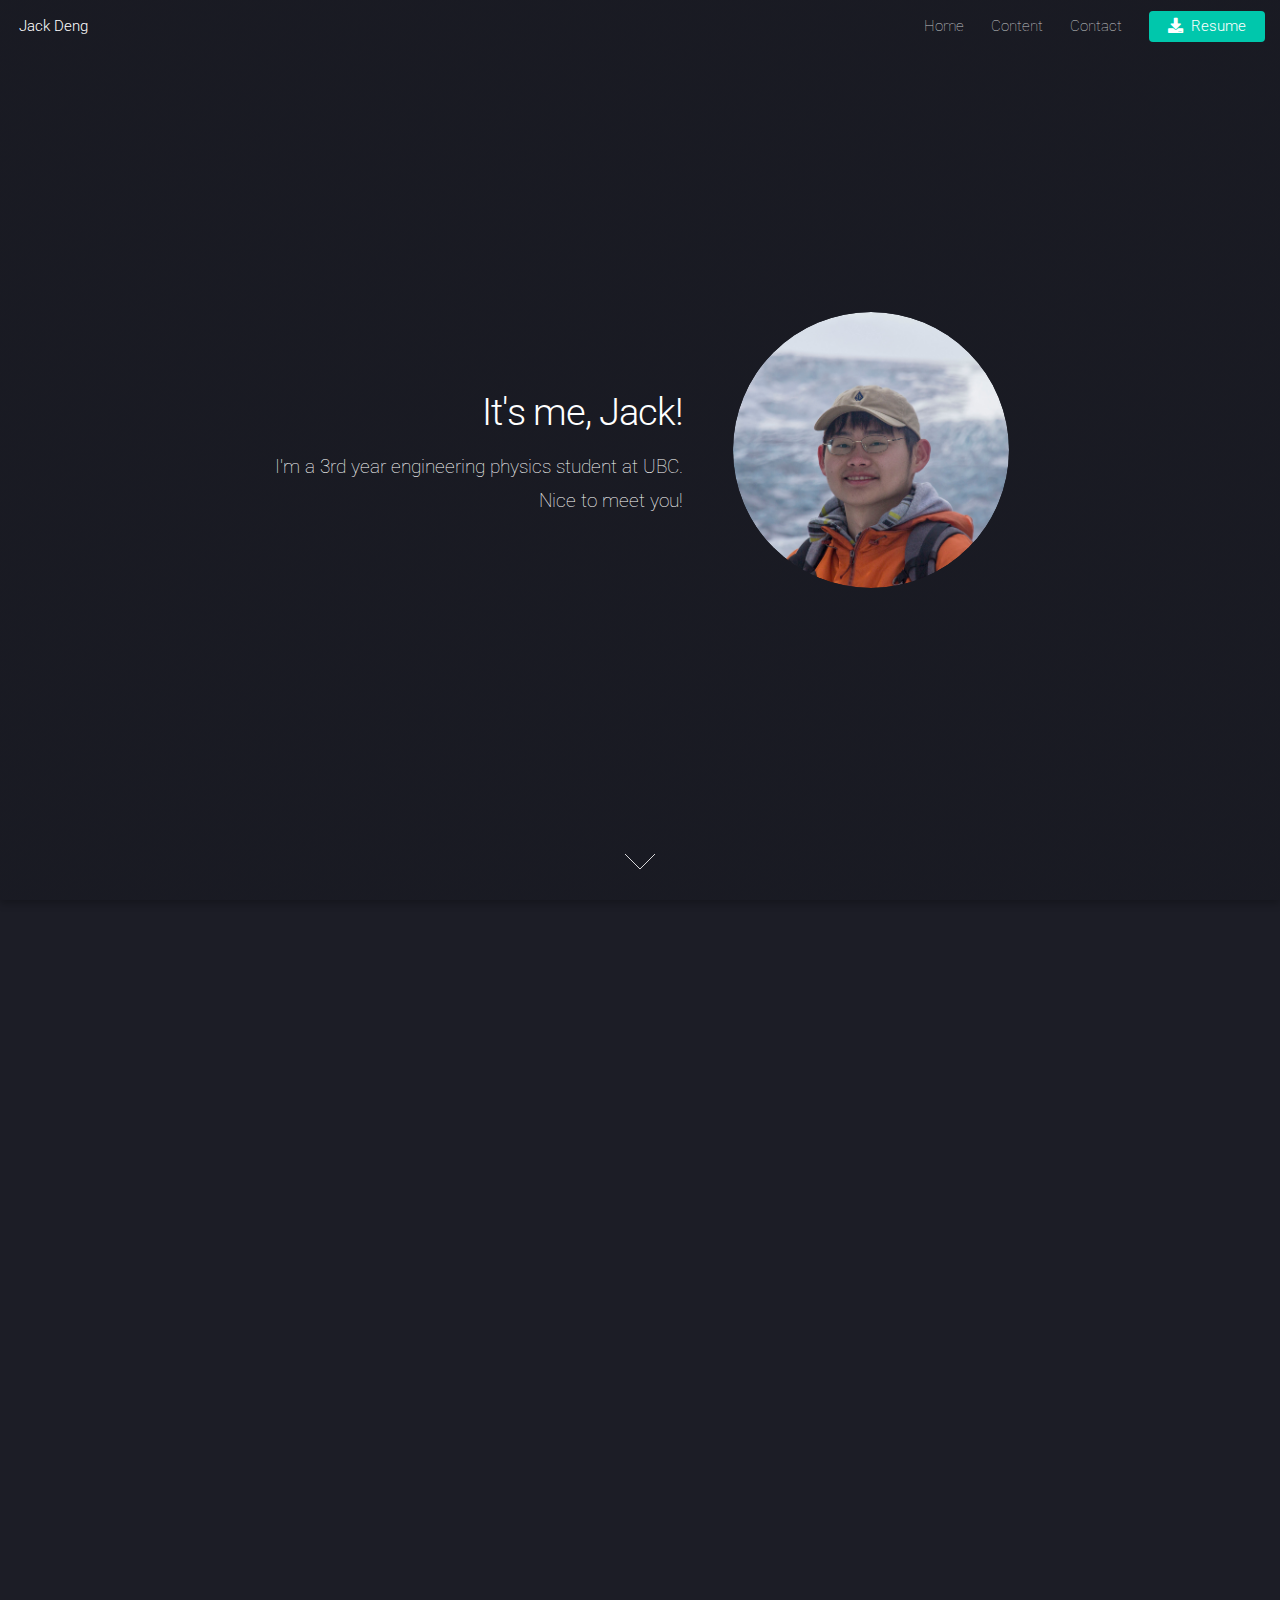
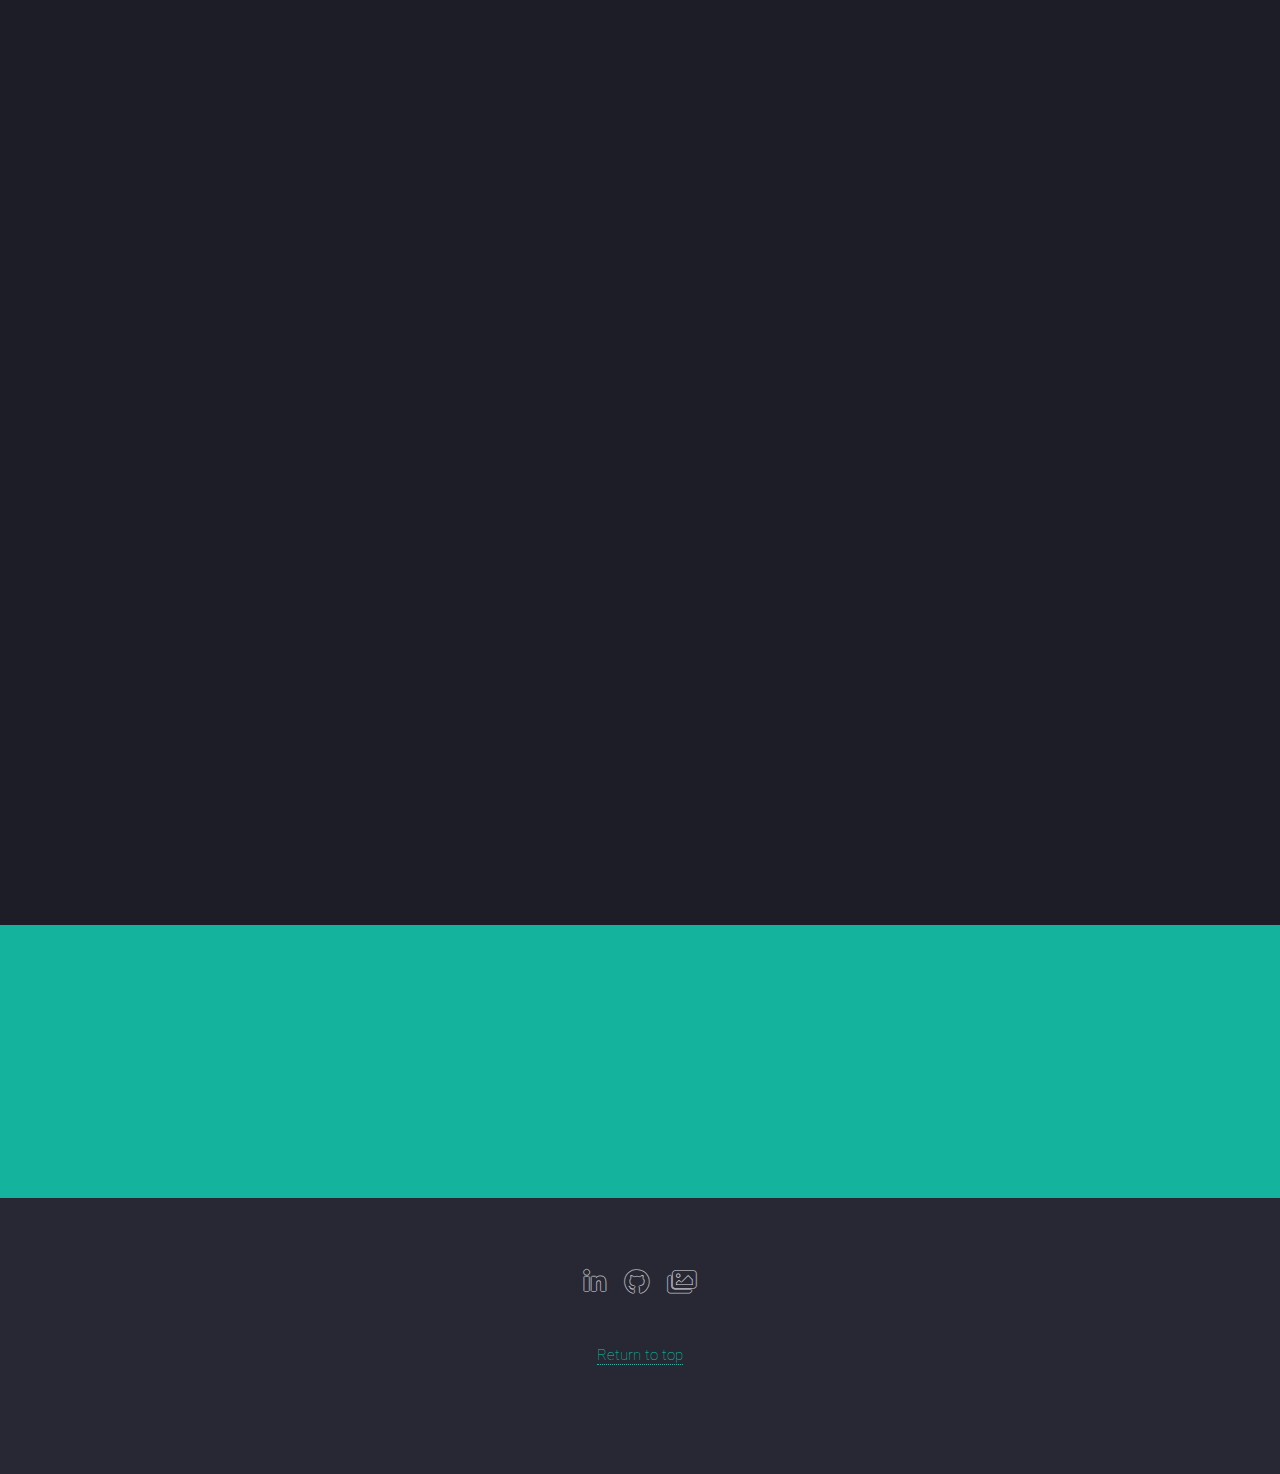
==== commit c194eeff: "small update" ====
--- a/index.html
+++ b/index.html
@@ -10,6 +10,7 @@
 		<meta charset="utf-8" />
 		<meta name="viewport" content="width=device-width, initial-scale=1, user-scalable=no" />
 		<link rel="stylesheet" href="assets/css/main.css" />
+		<link rel="shortcut icon" type="image/png" href="images/favicon.png">
 		<noscript><link rel="stylesheet" href="assets/css/noscript.css" /></noscript>
 	</head>
 	<body class="is-preload landing">
@@ -45,7 +46,7 @@
 								</ul>
 							</li>
 							<li><a href="#contact" class="scrolly">Contact</a></li>
-							<li><a href="#" class="button primary icon solid fa-download">Resume</a></li>
+							<li><a href="/Files/JackDengResume.pdf" class="button primary icon solid fa-download">Resume</a></li>
 						</ul>
 					</nav>
 				</header>
@@ -76,9 +77,10 @@
 									</header>
 								</div>
 								<div class="col-4 col-12">
-									<p>I am a 3rd year student studying Engineering Physics (ENPH) at the University of British Columbia. 
-										I enjoy learning new things and have enjoyed exploring the various fields in computer science. However, 
-										I am also really interested in things related to physics and mechanical stuff.</p>
+									<p>I am a 4th year student studying Engineering Physics (ENPH) at the University of British Columbia. 
+										I love learning new things and have enjoyed exploring the various fields in computer science. I enjoy spending
+										most of my free time tinkering, working on my projects and playing video games.
+									</p>
 								</div>
 							</div>
 						</div>
@@ -177,9 +179,8 @@
 					<div class="container">
 						<header>
 							<h2>Interested?</h2>
-							<p>Contact me at <br> jackdeng000@gmail.com <br>
-							or grab my resume below!</p>
-							<a href="#" class="button primary icon solid fa-download">resume</a>
+							<p>Grab my resume below!</p>
+							<a href="Files/JackDengResume.pdf" class="button primary icon solid fa-download">resume</a>
 						</header>
 					</div>
 				</section>
